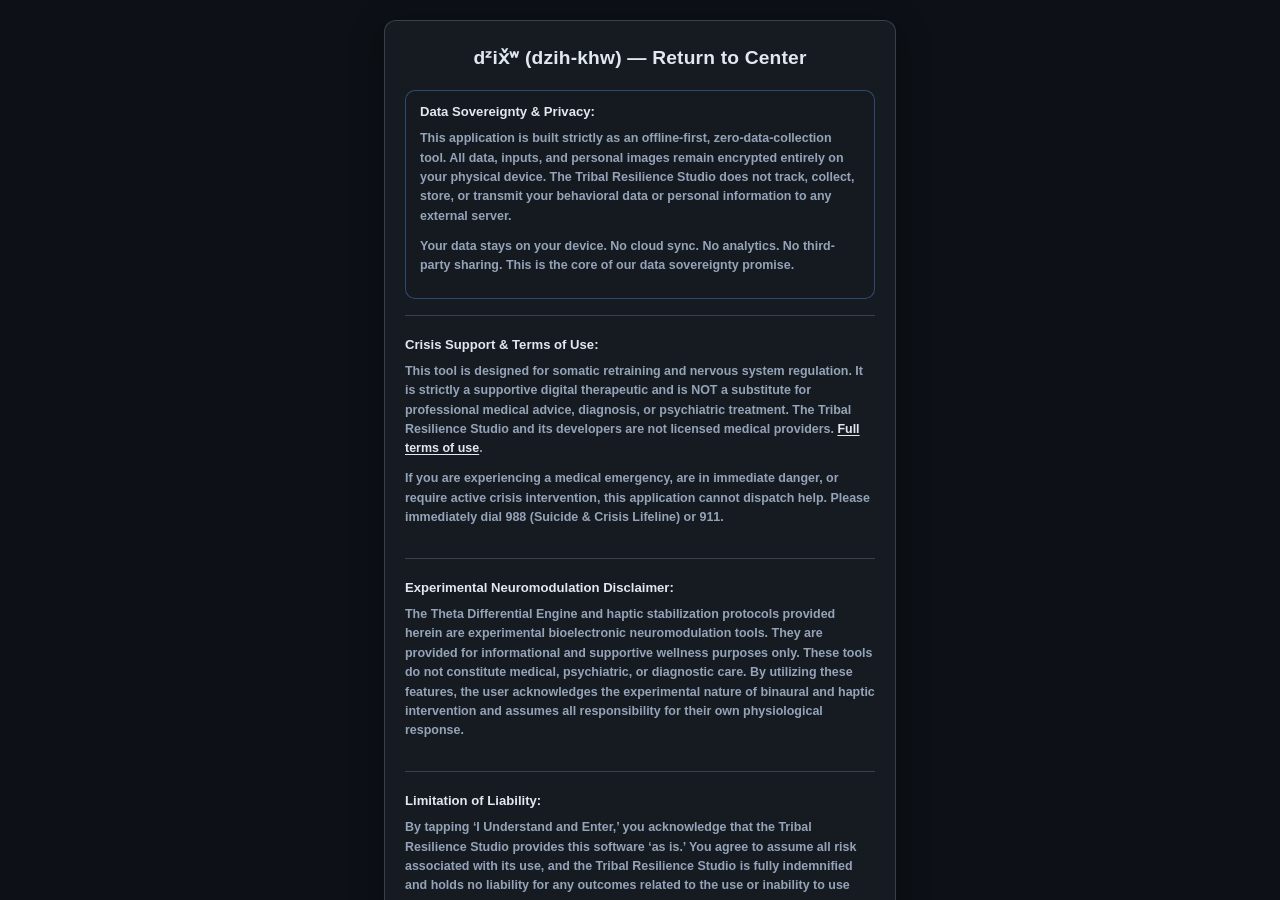
==== index.html @ 72ccd2a0 "UX: Add explicit, step-by-step onboarding instructions for all protocols including ABM target/avoid " ====
<!DOCTYPE html>
<html lang="en">
<head>
    <meta charset="UTF-8">
    <meta name="viewport" content="width=device-width, initial-scale=1.0, viewport-fit=cover">
    <title>dᶻix̌ʷ — Return to Center</title>
    <meta name="theme-color" content="#0D1117">
    <meta name="apple-mobile-web-app-title" content="dᶻix̌ʷ">
    <link rel="manifest" href="manifest.json">
    <link rel="icon" type="image/png" sizes="192x192" href="icon-192.png">
    <link rel="apple-touch-icon" href="icon-192.png">
    <link rel="stylesheet" href="style.css">
    <link rel="stylesheet" href="protocols/obd/obd.css">
    <link rel="stylesheet" href="protocols/cre/cre.css">
    <link rel="stylesheet" href="protocols/prcb/prcb.css">
</head>
<body>
    <div id="master-init-overlay" class="master-init-overlay onboarding-overlay" aria-hidden="false">
        <section class="master-init-card onboarding-card" role="dialog" aria-modal="true" aria-labelledby="onboarding-title">
            <header class="onboarding-header">
                <h1 id="onboarding-title" class="onboarding-title">dᶻix̌ʷ (dzih-khw) — Return to Center</h1>
            </header>

            <div class="onboarding-legal" id="onboarding-legal">
                <section class="onboarding-section onboarding-section--privacy" aria-labelledby="onboarding-privacy-heading">
                    <h2 id="onboarding-privacy-heading" class="onboarding-section-heading">Data Sovereignty &amp; Privacy:</h2>
                    <p class="onboarding-body onboarding-body--emphasis">This application is built strictly as an offline-first, zero-data-collection tool. All data, inputs, and personal images remain encrypted entirely on your physical device. The Tribal Resilience Studio does not track, collect, store, or transmit your behavioral data or personal information to any external server.</p>
                    <p class="onboarding-body">Your data stays on your device. No cloud sync. No analytics. No third-party sharing. This is the core of our data sovereignty promise.</p>
                </section>

                <hr class="onboarding-divider" aria-hidden="true">

                <section class="onboarding-section" aria-labelledby="onboarding-crisis-heading">
                    <h2 id="onboarding-crisis-heading" class="onboarding-section-heading">Crisis Support &amp; Terms of Use:</h2>
                    <p class="onboarding-body">This tool is designed for somatic retraining and nervous system regulation. It is strictly a supportive digital therapeutic and is NOT a substitute for professional medical advice, diagnosis, or psychiatric treatment. The Tribal Resilience Studio and its developers are not licensed medical providers. <a href="terms.html">Full terms of use</a>.</p>
                    <p class="onboarding-body onboarding-body--emphasis">If you are experiencing a medical emergency, are in immediate danger, or require active crisis intervention, this application cannot dispatch help. Please immediately dial 988 (Suicide &amp; Crisis Lifeline) or 911.</p>
                </section>

                <hr class="onboarding-divider" aria-hidden="true">

                <section class="onboarding-section" aria-labelledby="onboarding-neuromodulation-heading">
                    <h2 id="onboarding-neuromodulation-heading" class="onboarding-section-heading">Experimental Neuromodulation Disclaimer:</h2>
                    <p class="onboarding-body">The Theta Differential Engine and haptic stabilization protocols provided herein are experimental bioelectronic neuromodulation tools. They are provided for informational and supportive wellness purposes only. These tools do not constitute medical, psychiatric, or diagnostic care. By utilizing these features, the user acknowledges the experimental nature of binaural and haptic intervention and assumes all responsibility for their own physiological response.</p>
                </section>

                <hr class="onboarding-divider" aria-hidden="true">

                <section class="onboarding-section" aria-labelledby="onboarding-liability-heading">
                    <h2 id="onboarding-liability-heading" class="onboarding-section-heading">Limitation of Liability:</h2>
                    <p class="onboarding-body">By tapping &lsquo;I Understand and Enter,&rsquo; you acknowledge that the Tribal Resilience Studio provides this software &lsquo;as is.&rsquo; You agree to assume all risk associated with its use, and the Tribal Resilience Studio is fully indemnified and holds no liability for any outcomes related to the use or inability to use this software.</p>
                </section>
            </div>

            <div class="onboarding-audio-panel" id="onboarding-audio-panel">
                <label class="onboarding-toggle" for="onboarding-audio-toggle">
                    <input type="checkbox" id="onboarding-audio-toggle" class="onboarding-toggle-input" autocomplete="off">
                    <span class="onboarding-toggle-switch" aria-hidden="true"></span>
                    <span class="onboarding-toggle-label">Enable Global Acoustic Entrainment (🎧 Headphones Required)</span>
                </label>

                <label class="onboarding-frequency-label" for="onboarding-frequency-select">Frequency Profile</label>
                <select id="onboarding-frequency-select" class="onboarding-frequency-select" aria-describedby="onboarding-frequency-hint">
                    <option value="theta-6" selected>Theta Differential Engine (6Hz — Experimental Bioelectronic Neuromodulation Baseline)</option>
                    <option value="alpha-10">Alpha Entrainment (10Hz Baseline)</option>
                    <option value="none">Opt Out — No Binaural Frequency Layer</option>
                </select>
                <p id="onboarding-frequency-hint" class="onboarding-frequency-hint">Requires headphones for independent left/right channel delivery.</p>
            </div>

            <button type="button" class="master-init-btn onboarding-enter-btn" id="master-init-btn" aria-controls="dashboard">
                [ I Understand and Enter ]
            </button>
        </section>
    </div>

    <div id="dashboard" class="hidden" aria-hidden="true">
        <header class="app-brand">
            <img src="dzixw-logo.png" width="607" height="592" class="app-brand-logo" alt="dᶻix̌ʷ (dzih-khw)">
            <p id="studio-brand-header" class="app-studio-brand" aria-label="Developer attribution — Š̌aqʷ x̌ax̌aʔ Studio">Š̌aqʷ x̌ax̌aʔ Studio</p>
        </header>

        <section class="symptom-primary dzixw-triage-section" aria-labelledby="diag-hero">
            <h1 id="diag-hero" class="diagnostic-hero">Take a breath. Choose the path that fits this moment.</h1>
            <div class="symptom-grid symptom-grid--primary">
                <button id="protocol-cre">k̓ʷəč (kuh-wutch): RETRAIN THOUGHT / ATTENTIONAL FOCUS</button>
                <button id="protocol-obd">dᶻix̌ʷ (dzih-khw): RETRAIN RHYTHM / RETURN TO CENTER</button>
                <button id="protocol-mif">gʷədiʔ (gwuh-dee): RETRAIN SENSATION / PHYSICAL TOUCH GROUNDING</button>
                <button id="protocol-aed">ʔuʔəy̓ (oo-uh-ee): RETRAIN FOCUS / CLEAR CHAOTIC STIMULI</button>
                <button id="protocol-prcb">tix̌ix̌dubut (tee-khuh-khuh-doo-but): RETRAIN STABILITY / EMERGENCY OVERRIDE</button>
            </div>
        </section>
    </div>

    <div id="protocol-intro-overlay" class="protocol-intro-overlay hidden" aria-hidden="true">
        <div class="protocol-intro-card">
            <p id="protocol-intro-body" class="protocol-intro-body" role="status"></p>
            <p class="protocol-intro-foot">Engaging&hellip;</p>
        </div>
    </div>

    <div id="viewport" class="hidden" aria-hidden="true">
        <p id="inst" class="protocol-header" role="status"></p>
        <button type="button" class="exit-btn" onclick="exitProtocol()" title="Return to dashboard">EXIT</button>
        <button
            type="button"
            id="gameplay-theta-toggle"
            class="gameplay-theta-toggle hidden"
            aria-pressed="false"
            aria-hidden="true"
            aria-label="Theta waves off. Tap to turn on."
            title="Toggle theta differential engine"
        >
            <span class="gameplay-theta-toggle-prefix" aria-hidden="true">θ</span>
            <span class="gameplay-theta-toggle-label">Theta</span>
            <span class="gameplay-theta-toggle-state" aria-hidden="true">OFF</span>
        </button>
        <div id="protocol-stage"></div>
    </div>

    <footer id="emergency-bypass-footer" class="emergency-exit-bar emergency-exit-bar--global home-footer" aria-label="Crisis emergency resources — always available">
        <button type="button" class="emergency-exit-link" data-emergency-dial data-emergency-bypass>Emergency: dial 988 / 911</button>
    </footer>

    <div class="scanlines" aria-hidden="true"></div>

    <a href="https://healinghawk-legal.vercel.app/" class="legal-portal-link" target="_blank" rel="noopener noreferrer">Privacy &amp; Legal • š̌aqʷ x̌ax̌aʔ</a>

    <script src="app.js"></script>
    <script src="protocols/onboarding/protocol-onboarding.js"></script>
    <script src="protocols/obd/audio/obd-audio.js"></script>
    <script src="protocols/obd/script.js"></script>
    <script src="protocols/obd/obd.js"></script>
    <script src="protocols/cre/cre.js"></script>
    <script src="protocols/aed/script.js"></script>
    <script src="protocols/mif/script.js"></script>
    <script src="protocols/prcb/prcb.js"></script>
    <script>
      if ('serviceWorker' in navigator) {
        window.addEventListener('load', () => {
          navigator.serviceWorker.register('/sw.js');
        });
      }
    </script>
</body>
</html>
---- style.css ----
:root {
    /* Light mode — accessible clinical palette */
    --bg-page: #f8fafc;
    --bg-surface: #ffffff;
    --bg-subtle: #f1f5f9;
    --text-primary: #0f172a;
    --text-secondary: #475569;
    --text-muted: #64748b;
    --healing-blue: #2563eb;
    --healing-blue-bright: #3b82f6;
    --healing-blue-soft: rgba(37, 99, 235, 0.1);
    --healing-blue-ring: rgba(37, 99, 235, 0.35);
    --border-subtle: #e2e8f0;
    --border-strong: #cbd5e1;
    --shadow-sm: 0 1px 2px rgba(15, 23, 42, 0.06), 0 1px 3px rgba(15, 23, 42, 0.08);
    --shadow-md: 0 4px 14px rgba(15, 23, 42, 0.08);
    --shadow-tile: 0 1px 3px rgba(15, 23, 42, 0.07), 0 2px 8px rgba(15, 23, 42, 0.05);
    --overlay-scrim: rgba(248, 250, 252, 0.92);
    --neon-teal: #0d9488;
    --glow-white: #ffffff;
    --purpose-blue: var(--healing-blue);
    --warning-red: #dc2626;
    --alert: var(--warning-red);
    --emergency-footer-height: 80px;
    --emergency-footer-gap: 12px;
    --emergency-footer-reserve: calc(var(--emergency-footer-height) + var(--emergency-footer-gap));
    /* Legacy aliases */
    --bg-black: var(--bg-page);
    --teal: var(--neon-teal);
    --blue: var(--healing-blue);
    /* dᶻix̌ʷ (OBD) — clinical OKN background velocity clamps */
    --obd-gradient-cycle: 24s;
    --obd-ripple-cycle-primary: 24s;
    --obd-ripple-cycle-secondary: 24s;
    /* Low-stimulation dark onboarding / disclaimer palette */
    --onboarding-bg: #0d1117;
    --onboarding-bg-deep: #000000;
    --onboarding-surface: #161b22;
    --onboarding-text: #e2e8f0;
    --onboarding-text-muted: #94a3b8;
    --onboarding-border: rgba(148, 163, 184, 0.28);
    --onboarding-accent-border: rgba(96, 165, 250, 0.35);
}

html,
body {
    margin: 0;
    padding: 0;
    box-sizing: border-box;
    height: 100vh;
    height: 100dvh;
    overflow: hidden;
}

body {
    background-color: var(--bg-page);
    display: flex;
    justify-content: center;
    font-family: -apple-system, BlinkMacSystemFont, 'Segoe UI', sans-serif;
    color: var(--text-primary);
    overflow-x: hidden;
}

body:has(.onboarding-overlay),
body:has(.master-init-overlay) {
    background-color: var(--onboarding-bg);
    color: var(--onboarding-text);
}

body:has(#dashboard:not(.hidden)) {
    background-color: #0d1117;
    color: #e6edf3;
    height: 100vh;
    height: 100dvh;
    overflow: hidden;
}

/* Protocol viewport — true edge-to-edge black canvas shell */
html.protocol-viewport-active,
html.protocol-viewport-active body {
    background-color: #000000 !important;
    margin: 0;
    padding: 0;
    width: 100vw;
    height: 100vh;
    height: 100dvh;
    overflow: hidden;
}

#dashboard {
    display: flex;
    flex-direction: column;
    align-items: center;
    justify-content: center;
    gap: 0.75rem;
    padding: 12px 16px calc(var(--emergency-footer-reserve) + 0.5rem);
    width: 100%;
    height: 100vh;
    height: 100dvh;
    max-height: 100vh;
    max-height: 100dvh;
    overflow: hidden;
    background: #0d1117;
    color: #e6edf3;
    box-sizing: border-box;
}

.app-brand {
    width: 100%;
    max-width: 22rem;
    margin: 0 auto 0.5rem;
    display: flex;
    flex-direction: column;
    align-items: center;
    gap: 0.35rem;
    justify-content: center;
}

.app-brand-title {
    margin: 0;
    font-size: clamp(1.05rem, 4.2vw, 1.35rem);
    font-weight: 800;
    letter-spacing: 0.02em;
    text-indent: 0;
    text-transform: none;
    text-align: center;
    color: var(--text-primary);
    font-family: ui-monospace, SFMono-Regular, Menlo, Monaco, Consolas, monospace;
    line-height: 1.35;
}

.app-brand-logo {
    width: 100%;
    max-width: 150px;
    height: auto;
    display: block;
    object-fit: contain;
    user-select: none;
    pointer-events: none;
}

#dashboard .app-brand {
    display: flex;
    flex-direction: column;
    justify-content: center;
    align-items: center;
    width: 100%;
    max-width: none;
    margin: 0 auto;
    padding: 0;
    background: transparent !important;
    border: none;
    box-shadow: none;
    gap: 0.35rem;
    flex-shrink: 0;
}

#dashboard .app-brand-logo {
    display: block;
    margin: 0 auto;
    width: auto;
    max-width: 120px;
    height: auto;
    filter: invert(1);
    mix-blend-mode: screen;
    background: transparent;
}

.protocol-card {
    background: var(--bg-surface);
    border: 1.5px solid var(--border-strong);
    padding: 35px 20px;
    width: 85%;
    max-width: 400px;
    text-align: center;
    border-radius: 8px;
    cursor: pointer;
    color: var(--text-primary);
    box-shadow: var(--shadow-md);
    transition:
        border-color 0.15s ease,
        box-shadow 0.15s ease;
}

.protocol-card:hover {
    border-color: var(--healing-blue-bright);
    box-shadow:
        var(--shadow-md),
        0 0 0 1px var(--healing-blue-soft);
}

.protocol-card--warning {
    border-color: var(--border-strong);
    box-shadow: var(--shadow-md), inset 0 0 0 1px rgba(220, 38, 38, 0.08);
}

.protocol-warning-note {
    font-size: 0.58rem;
    line-height: 1.4;
    letter-spacing: 0.04em;
    color: var(--warning-red);
    margin: 14px 0 0;
    padding-top: 10px;
    border-top: 1px solid rgba(220, 38, 38, 0.2);
    text-transform: none;
}

.callsign {
    font-size: 2.8rem;
    font-weight: 900;
    letter-spacing: 8px;
    margin: 0;
    color: var(--text-primary);
    text-shadow: none;
}

.term {
    font-size: 0.6rem;
    letter-spacing: 3px;
    color: var(--text-muted);
    text-transform: uppercase;
    margin-bottom: 10px;
}

.purpose {
    color: var(--text-secondary);
    font-family: monospace;
    font-size: 0.7rem;
    margin-top: 15px;
    border-top: 1px solid var(--border-subtle);
    padding-top: 10px;
}

#viewport {
    position: fixed;
    top: 0;
    left: 0;
    width: 100vw;
    height: 100vh;
    height: 100dvh;
    min-height: 100vh;
    background: var(--bg-page);
    display: flex;
    flex-direction: column;
    justify-content: center;
    align-items: center;
    z-index: 1000;
    box-sizing: border-box;
    padding-top: env(safe-area-inset-top, 32px);
    padding-bottom: calc(env(safe-area-inset-bottom, 0px) + var(--emergency-footer-reserve));
}

#viewport:not(.hidden) {
    background-color: #000000 !important;
    margin: 0;
    padding: 0;
    width: 100vw;
    height: 100vh;
    height: 100dvh;
    overflow: hidden;
    justify-content: stretch;
    align-items: stretch;
}

.instruction-bar {
    position: fixed;
    top: calc(env(safe-area-inset-top, 32px) + 52px);
    left: max(16px, env(safe-area-inset-left, 0px));
    right: calc(max(20px, env(safe-area-inset-right, 0px)) + 5.75rem);
    margin: 0;
    color: var(--healing-blue);
    font-family: monospace;
    font-size: clamp(0.74rem, 2.8vw, 0.88rem);
    line-height: 1.35;
    letter-spacing: 1px;
    font-weight: 800;
    text-align: center;
    pointer-events: none;
    z-index: 12001;
}

#viewport:not(.hidden) .instruction-bar {
    position: absolute;
    top: 20px;
    left: max(16px, env(safe-area-inset-left, 0px));
    right: calc(max(20px, env(safe-area-inset-right, 0px)) + 5.75rem);
    z-index: 1000;
    background: transparent !important;
    color: rgba(255, 255, 255, 0.88);
}

/* Universal top-center protocol title — Lushootseed word + phonetic helper */
.protocol-header {
    position: fixed;
    top: calc(env(safe-area-inset-top, 32px) + 12px);
    left: max(16px, env(safe-area-inset-left, 0px));
    right: calc(max(20px, env(safe-area-inset-right, 0px)) + 5.75rem);
    margin: 0;
    padding: 0;
    font-family: -apple-system, BlinkMacSystemFont, 'Segoe UI', sans-serif;
    font-size: 1.1rem;
    font-weight: 500;
    line-height: 1.35;
    letter-spacing: 0.02em;
    text-align: center;
    color: #cbd5e1;
    pointer-events: none;
    z-index: 12001;
}

#viewport:not(.hidden) .protocol-header {
    position: absolute;
    top: calc(env(safe-area-inset-top, 0px) + 10px);
    left: max(16px, env(safe-area-inset-left, 0px));
    right: calc(max(20px, env(safe-area-inset-right, 0px)) + 5.75rem);
    z-index: 1000;
    background: transparent !important;
}

.exit-btn {
    position: fixed;
    top: calc(env(safe-area-inset-top, 32px) + 12px);
    right: max(12px, env(safe-area-inset-right, 12px));
    z-index: 12000;
    border: 1.5px solid var(--healing-blue);
    background: var(--bg-surface);
    color: var(--healing-blue);
    padding: 11px 14px;
    font-size: 0.58rem;
    font-weight: 800;
    letter-spacing: 0.2em;
    cursor: pointer;
    font-family: ui-monospace, SFMono-Regular, Menlo, Monaco, Consolas, monospace;
    box-shadow: var(--shadow-sm);
    border-radius: 4px;
}

#viewport:not(.hidden) .exit-btn {
    position: absolute;
    top: 20px;
    right: max(12px, env(safe-area-inset-right, 12px));
    z-index: 1000;
    background: transparent !important;
    border-color: rgba(255, 255, 255, 0.55);
    color: rgba(255, 255, 255, 0.92);
    box-shadow: none;
}

.exit-btn:hover {
    background: var(--healing-blue-soft);
    border-color: var(--healing-blue-bright);
    color: var(--healing-blue);
}

#viewport:not(.hidden) .exit-btn:hover {
    background: transparent !important;
    border-color: rgba(255, 255, 255, 0.85);
    color: #ffffff;
}

/* Mid-session theta wave toggle — fixed in gameplay viewport, low-impact sensory layout */
.gameplay-theta-toggle {
    position: absolute;
    top: calc(env(safe-area-inset-top, 0px) + 3.65rem);
    right: max(10px, env(safe-area-inset-right, 10px));
    z-index: 1001;
    display: inline-flex;
    align-items: center;
    gap: 0.35rem;
    margin: 0;
    padding: 0.42rem 0.55rem;
    min-height: 2rem;
    min-width: 2.75rem;
    border: 1px solid rgba(148, 163, 184, 0.28);
    border-radius: 999px;
    background: rgba(0, 0, 0, 0.28);
    color: rgba(148, 163, 184, 0.78);
    font-family: ui-monospace, SFMono-Regular, Menlo, Monaco, Consolas, monospace;
    font-size: 0.52rem;
    font-weight: 700;
    letter-spacing: 0.1em;
    text-transform: uppercase;
    line-height: 1;
    cursor: pointer;
    touch-action: manipulation;
    -webkit-tap-highlight-color: transparent;
    backdrop-filter: blur(4px);
    -webkit-backdrop-filter: blur(4px);
    opacity: 0.72;
    transition: opacity 0.15s ease, border-color 0.15s ease, color 0.15s ease, background 0.15s ease;
}

.gameplay-theta-toggle:hover,
.gameplay-theta-toggle:focus-visible {
    opacity: 1;
    border-color: rgba(148, 163, 184, 0.5);
    color: rgba(226, 232, 240, 0.95);
    background: rgba(0, 0, 0, 0.42);
    outline: none;
}

.gameplay-theta-toggle:focus-visible {
    box-shadow: 0 0 0 2px rgba(96, 165, 250, 0.45);
}

.gameplay-theta-toggle--on {
    border-color: rgba(45, 212, 191, 0.38);
    color: rgba(153, 246, 228, 0.88);
}

.gameplay-theta-toggle--on .gameplay-theta-toggle-prefix {
    color: rgba(45, 212, 191, 0.95);
}

.gameplay-theta-toggle-prefix {
    font-size: 0.72rem;
    font-weight: 800;
    line-height: 1;
    opacity: 0.9;
}

.gameplay-theta-toggle-label {
    display: none;
}

@media (min-width: 380px) {
    .gameplay-theta-toggle-label {
        display: inline;
    }
}

.gameplay-theta-toggle-state {
    font-weight: 800;
}

.hidden {
    display: none !important;
    pointer-events: none;
}

.master-init-overlay {
    position: relative;
    width: 100vw !important;
    max-width: 100vw !important;
    overflow-x: hidden !important;
    overflow-y: auto !important;
    z-index: 11000;
    display: flex;
    align-items: flex-start;
    justify-content: center;
    padding: 20px 16px calc(20px + env(safe-area-inset-bottom, 0px));
    background: var(--onboarding-bg);
    box-sizing: border-box;
    min-height: 100vh;
    min-height: 100dvh;
    max-height: 100vh;
    max-height: 100dvh;
    -webkit-overflow-scrolling: touch;
    touch-action: pan-y;
    overscroll-behavior-x: none;
}

.onboarding-overlay {
    width: 100vw !important;
    max-width: 100vw !important;
    overflow-x: hidden !important;
    overflow-y: auto !important;
    position: relative;
    background: var(--onboarding-bg);
    padding-bottom: calc(5.5rem + env(safe-area-inset-bottom, 0px));
    touch-action: pan-y;
    overscroll-behavior-x: none;
}

html:has(#master-init-overlay:not(.hidden)),
html:has(body > main.onboarding-overlay),
body:has(#master-init-overlay:not(.hidden)),
body:has(> main.onboarding-overlay) {
    width: 100vw !important;
    max-width: 100vw !important;
    overflow-x: hidden !important;
    position: relative;
}

.master-init-card {
    width: 100%;
    max-width: 32rem;
    padding: 1.5rem 1.25rem 1.35rem;
    border: 1px solid var(--onboarding-border);
    border-radius: 12px;
    background: var(--onboarding-surface);
    box-shadow: 0 8px 32px rgba(0, 0, 0, 0.45);
    display: flex;
    flex-direction: column;
    gap: 18px;
    box-sizing: border-box;
    margin: auto 0;
}

.onboarding-card {
    color: var(--onboarding-text);
}

.onboarding-header {
    margin: 0;
}

.onboarding-title {
    margin: 0;
    color: var(--onboarding-text);
    font-size: clamp(1rem, 4.2vw, 1.2rem);
    font-weight: 800;
    line-height: 1.4;
    text-align: center;
    letter-spacing: 0.01em;
}

.onboarding-legal {
    display: flex;
    flex-direction: column;
    gap: 0;
}

.onboarding-section {
    padding: 4px 0;
}

.onboarding-section--privacy {
    padding: 12px 14px;
    border: 1px solid var(--onboarding-accent-border);
    border-radius: 10px;
    background: rgba(22, 27, 34, 0.85);
}

.onboarding-section-heading {
    margin: 0 0 0.55rem;
    color: var(--onboarding-text);
    font-size: 0.82rem;
    font-weight: 800;
    line-height: 1.35;
}

.onboarding-body {
    margin: 0 0 0.65rem;
    color: var(--onboarding-text-muted);
    font-size: 0.78rem;
    font-weight: 600;
    line-height: 1.55;
}

.onboarding-body a {
    color: var(--onboarding-text);
    text-decoration: underline;
    text-underline-offset: 2px;
}

.onboarding-body--emphasis {
    font-weight: 800;
}

.onboarding-divider {
    margin: 1rem 0;
    border: 0;
    border-top: 1px solid var(--onboarding-border);
}

.onboarding-audio-panel {
    display: flex;
    flex-direction: column;
    gap: 10px;
    padding: 14px 14px 12px;
    border: 1px solid var(--onboarding-border);
    border-radius: 10px;
    background: rgba(22, 27, 34, 0.65);
}

.onboarding-toggle {
    display: flex;
    align-items: flex-start;
    gap: 12px;
    cursor: pointer;
    user-select: none;
}

.onboarding-toggle-input {
    position: absolute;
    opacity: 0;
    width: 1px;
    height: 1px;
    pointer-events: none;
}

.onboarding-toggle-switch {
    flex-shrink: 0;
    position: relative;
    width: 2.65rem;
    height: 1.45rem;
    margin-top: 0.1rem;
    border-radius: 999px;
    background: rgba(148, 163, 184, 0.35);
    transition: background 0.18s ease;
}

.onboarding-toggle-switch::after {
    content: '';
    position: absolute;
    top: 2px;
    left: 2px;
    width: 1.1rem;
    height: 1.1rem;
    border-radius: 50%;
    background: #e2e8f0;
    box-shadow: 0 1px 3px rgba(0, 0, 0, 0.35);
    transition: transform 0.18s ease;
}

.onboarding-toggle-input:checked + .onboarding-toggle-switch {
    background: rgba(96, 165, 250, 0.45);
}

.onboarding-toggle-input:checked + .onboarding-toggle-switch::after {
    transform: translateX(1.2rem);
}

.onboarding-toggle-input:focus-visible + .onboarding-toggle-switch {
    outline: 2px solid rgba(96, 165, 250, 0.55);
    outline-offset: 2px;
}

.onboarding-toggle-label {
    color: var(--onboarding-text);
    font-size: 0.8rem;
    font-weight: 800;
    line-height: 1.4;
}

.onboarding-frequency-label {
    margin: 2px 0 0;
    color: var(--onboarding-text-muted);
    font-size: 0.68rem;
    font-weight: 800;
    letter-spacing: 0.06em;
    text-transform: uppercase;
}

.onboarding-frequency-select {
    width: 100%;
    padding: 10px 12px;
    border: 1px solid var(--onboarding-border);
    border-radius: 8px;
    background: var(--onboarding-bg);
    color: var(--onboarding-text);
    font-size: 0.76rem;
    font-weight: 700;
    line-height: 1.35;
    font-family: inherit;
    cursor: pointer;
    box-sizing: border-box;
}

.onboarding-frequency-select:disabled {
    opacity: 0.45;
    cursor: not-allowed;
    border-color: var(--onboarding-border);
}

.onboarding-frequency-hint {
    margin: 0;
    color: var(--onboarding-text-muted);
    font-size: 0.68rem;
    line-height: 1.4;
}

.onboarding-enter-btn {
    margin-top: 2px;
}

a.onboarding-enter-btn,
button.onboarding-enter-btn {
    display: inline-block;
    width: 100%;
    box-sizing: border-box;
    text-align: center;
    text-decoration: none;
}

.master-init-kicker {
    margin: 0;
    color: var(--onboarding-text-muted);
    font-size: 0.58rem;
    font-weight: 800;
    letter-spacing: 0.24em;
    text-align: center;
    text-transform: uppercase;
    font-family: ui-monospace, SFMono-Regular, Menlo, Monaco, Consolas, monospace;
}

.headphone-required-notice {
    padding: 14px 15px;
    border: 1px solid var(--onboarding-border);
    border-radius: 10px;
    background: rgba(22, 27, 34, 0.65);
    color: var(--onboarding-text);
    box-shadow: none;
}

.headphone-required-title {
    margin: 0;
    color: var(--onboarding-text);
    font-size: clamp(0.82rem, 3.4vw, 0.96rem);
    font-weight: 900;
    line-height: 1.35;
    letter-spacing: 0.08em;
    text-align: center;
    text-transform: uppercase;
    font-family: ui-monospace, SFMono-Regular, Menlo, Monaco, Consolas, monospace;
}

.headphone-required-sub {
    margin: 8px 0 0;
    color: var(--onboarding-text-muted);
    font-size: 0.72rem;
    line-height: 1.45;
    text-align: center;
}

.master-init-btn {
    width: 100%;
    min-height: 3rem;
    padding: 13px 16px;
    border: 1px solid var(--onboarding-accent-border);
    border-radius: 8px;
    background: transparent;
    color: var(--onboarding-text);
    cursor: pointer;
    font-size: 0.68rem;
    font-weight: 800;
    letter-spacing: 0.14em;
    text-transform: uppercase;
    font-family: ui-monospace, SFMono-Regular, Menlo, Monaco, Consolas, monospace;
    box-shadow: none;
    touch-action: manipulation;
    -webkit-tap-highlight-color: transparent;
}

.master-init-btn:hover {
    border-color: rgba(148, 163, 184, 0.55);
    background: rgba(22, 27, 34, 0.85);
    color: var(--onboarding-text);
}

.master-init-btn:active {
    transform: scale(0.99);
}

.scanlines {
    position: fixed;
    top: 0;
    left: 0;
    width: 100%;
    height: 100%;
    background: linear-gradient(rgba(248, 250, 252, 0) 50%, rgba(15, 23, 42, 0.015) 50%);
    background-size: 100% 4px;
    pointer-events: none;
    z-index: 9999;
    opacity: 0.35;
}

.master-start-overlay {
    position: fixed;
    inset: 0;
    z-index: 13000;
    display: flex;
    align-items: center;
    justify-content: center;
    padding: 24px;
    background:
        radial-gradient(circle at top, rgba(37, 99, 235, 0.08), transparent 34rem),
        var(--bg-page);
    color: var(--text-primary);
    opacity: 1;
    pointer-events: all;
    transition:
        opacity 0.55s ease,
        visibility 0.55s ease;
}

.master-start-overlay--exiting {
    opacity: 0;
    visibility: hidden;
    pointer-events: none;
}

.master-start-card {
    width: min(100%, 28rem);
    padding: clamp(1.35rem, 5vw, 2rem);
    display: flex;
    flex-direction: column;
    align-items: center;
    gap: 1rem;
    border: 1px solid var(--border-subtle);
    border-radius: 16px;
    background: rgba(255, 255, 255, 0.92);
    box-shadow: var(--shadow-md);
    text-align: center;
}

.master-start-kicker {
    margin: 0;
    color: var(--healing-blue);
    font-family: ui-monospace, SFMono-Regular, Menlo, Monaco, Consolas, monospace;
    font-size: 0.6rem;
    font-weight: 800;
    letter-spacing: 0.24em;
    text-transform: uppercase;
}

.master-start-button {
    width: 100%;
    padding: 1rem 1.15rem;
    border: 1.5px solid var(--healing-blue);
    border-radius: 10px;
    background: var(--healing-blue);
    color: #ffffff;
    cursor: pointer;
    font-family: ui-monospace, SFMono-Regular, Menlo, Monaco, Consolas, monospace;
    font-size: clamp(0.72rem, 2.9vw, 0.94rem);
    font-weight: 900;
    letter-spacing: 0.08em;
    line-height: 1.35;
    box-shadow: 0 12px 28px rgba(37, 99, 235, 0.18);
    touch-action: manipulation;
    transition:
        background 0.15s ease,
        border-color 0.15s ease,
        transform 0.08s ease,
        box-shadow 0.15s ease;
}

.master-start-button:hover {
    background: var(--healing-blue-bright);
    border-color: var(--healing-blue-bright);
    box-shadow: 0 16px 34px rgba(37, 99, 235, 0.22);
}

.master-start-button:active {
    transform: scale(0.985);
}

.master-start-button:disabled {
    cursor: wait;
    opacity: 0.75;
}

.master-start-subtext {
    max-width: 22rem;
    margin: 0;
    color: var(--text-secondary);
    font-size: 0.86rem;
    line-height: 1.5;
}

#protocol-stage {
    flex: 1;
    align-self: stretch;
    width: 100%;
    min-height: 0;
    display: flex;
    justify-content: center;
    align-items: center;
    position: relative;
    box-sizing: border-box;
    padding-top: 4.75rem;
    padding-bottom: var(--emergency-footer-reserve);
}

#viewport:not(.hidden) #protocol-stage {
    background-color: #000000 !important;
    margin: 0;
    padding: 0;
    width: 100vw;
    height: 100vh;
    height: 100dvh;
    overflow: hidden;
    flex: 1 1 auto;
    align-self: stretch;
}

#viewport:not(.hidden) #protocol-stage canvas,
#viewport:not(.hidden) .obd-stage,
#viewport:not(.hidden) .obd-canvas,
#viewport:not(.hidden) .obd-bg-canvas,
#viewport:not(.hidden) .prcb-rivalry-canvas,
#viewport:not(.hidden) .cas-canvas,
#viewport:not(.hidden) .sam-canvas {
    background-color: transparent;
}

#viewport:not(.hidden) .prcb-root,
#viewport:not(.hidden) .kcb-root,
#viewport:not(.hidden) .cas-root,
#viewport:not(.hidden) .mif-root,
#viewport:not(.hidden) .aed-root,
#viewport:not(.hidden) .obd-root {
    position: absolute;
    inset: 0;
    width: 100%;
    height: 100%;
    margin: 0;
    padding: 0;
    overflow: hidden;
}

/* Pre-flight / standardized onboarding overlay — all primary protocols */
.protocol-preflight-overlay,
.protocol-onboarding-overlay {
    position: absolute;
    inset: 0;
    z-index: 40;
    display: flex;
    align-items: center;
    justify-content: center;
    padding: calc(env(safe-area-inset-top, 32px) + 3.5rem) 1.25rem calc(1.5rem + var(--emergency-footer-reserve));
    box-sizing: border-box;
    background: #000000;
    cursor: pointer;
    touch-action: manipulation;
    -webkit-tap-highlight-color: transparent;
}

.protocol-preflight-card,
.protocol-onboarding-card {
    width: 100%;
    max-width: 24rem;
    padding: 1.5rem 1.35rem 1.6rem;
    border: 1px solid rgba(255, 255, 255, 0.22);
    border-radius: 10px;
    background: #0a0c10;
    box-shadow: 0 12px 40px rgba(0, 0, 0, 0.65);
    text-align: left;
    cursor: pointer;
}

.protocol-preflight-title,
.protocol-onboarding-title {
    margin: 0 0 1.15rem;
    font-family: ui-monospace, SFMono-Regular, Menlo, Monaco, Consolas, monospace;
    font-size: clamp(1.05rem, 4.6vw, 1.22rem);
    font-weight: 800;
    letter-spacing: 0.1em;
    line-height: 1.35;
    text-transform: uppercase;
    color: #ffffff;
    text-align: center;
    text-shadow: 0 1px 0 rgba(0, 0, 0, 0.85);
}

.protocol-preflight-steps,
.protocol-onboarding-steps {
    margin: 0 0 1.1rem;
    padding-left: 1.15rem;
    display: flex;
    flex-direction: column;
    gap: 0.9rem;
    list-style: disc;
}

.protocol-preflight-steps li,
.protocol-onboarding-steps li,
.protocol-preflight-step {
    font-size: clamp(0.98rem, 4.2vw, 1.1rem);
    line-height: 1.5;
    font-weight: 600;
    color: #f8fafc;
}

.protocol-preflight-step-label {
    display: inline;
    font-weight: 800;
    letter-spacing: 0.06em;
    color: #ffffff;
}

.protocol-preflight-step-text {
    color: #f1f5f9;
    font-weight: 600;
}

.protocol-onboarding-note {
    margin: 0 0 1.25rem;
    font-size: clamp(0.82rem, 3.5vw, 0.92rem);
    line-height: 1.45;
    font-weight: 500;
    color: #cbd5e1;
    text-align: center;
}

.protocol-preflight-start,
.protocol-onboarding-start {
    display: block;
    width: 100%;
    padding: 1.1rem 1.25rem;
    font-family: ui-monospace, SFMono-Regular, Menlo, Monaco, Consolas, monospace;
    font-size: clamp(0.92rem, 4vw, 1.05rem);
    font-weight: 800;
    letter-spacing: 0.16em;
    text-transform: uppercase;
    color: #ffffff;
    background: #1e293b;
    border: 2px solid #ffffff;
    border-radius: 6px;
    cursor: pointer;
    touch-action: manipulation;
    -webkit-tap-highlight-color: transparent;
    box-shadow: 0 0 0 1px rgba(255, 255, 255, 0.12);
}

.protocol-preflight-start:hover,
.protocol-onboarding-start:hover,
.protocol-preflight-start:focus-visible,
.protocol-onboarding-start:focus-visible {
    background: #334155;
    border-color: #ffffff;
    outline: none;
}

.protocol-preflight-start:active,
.protocol-onboarding-start:active {
    transform: scale(0.98);
}

/* Home dashboard — high-readability crisis accessibility */
#dashboard .symptom-primary {
    width: 100%;
    max-width: 26rem;
    margin: 0 auto;
    padding: 0 8px;
    box-sizing: border-box;
    flex-shrink: 1;
    min-height: 0;
}

#dashboard .dzixw-triage-section {
    padding: 0.75rem 10px 0.5rem;
    border-radius: 12px;
    background: rgba(22, 27, 34, 0.92);
    border: 1.5px solid rgba(56, 139, 253, 0.45);
    box-shadow: 0 8px 24px rgba(0, 0, 0, 0.35);
}

#dashboard .diagnostic-hero {
    margin: 0 0 0.75rem;
    font-size: 1.15rem !important;
    font-weight: 700;
    line-height: 1.35;
    text-align: center;
    color: #f0f6fc;
}

#dashboard .symptom-grid {
    display: flex;
    flex-direction: column;
    gap: 0.65rem;
    margin: 0;
    padding: 0;
    list-style: none;
}

#dashboard .symptom-grid > button {
    width: 100%;
    box-sizing: border-box;
    font-size: 1.05rem !important;
    line-height: 1.35 !important;
    padding: 12px 16px !important;
    text-align: left;
    border: 2px solid rgba(56, 139, 253, 0.55);
    border-radius: 8px;
    background: rgba(13, 17, 23, 0.88);
    color: #e6edf3;
    font-weight: 700;
    cursor: pointer;
    font-family: inherit;
    touch-action: manipulation;
    -webkit-tap-highlight-color: transparent;
}

#dashboard .symptom-grid > button:hover,
#dashboard .symptom-grid > button:focus-visible {
    border-color: #58a6ff;
    background: rgba(56, 139, 253, 0.12);
    outline: none;
}

#dashboard .symptom-grid > button:active {
    transform: scale(0.985);
}

#dashboard #protocol-prcb {
    border-color: rgba(248, 113, 113, 0.55);
    background: rgba(69, 10, 10, 0.45);
    color: #fecaca;
}

#dashboard #protocol-prcb:hover,
#dashboard #protocol-prcb:focus-visible {
    border-color: #f87171;
    background: rgba(127, 29, 29, 0.55);
}

.app-studio-brand,
#studio-brand-header {
    letter-spacing: 0.04em;
}

#dashboard .app-studio-brand,
#dashboard #studio-brand-header {
    width: 100%;
    max-width: 26rem;
    margin: 0;
    padding: 0;
    font-size: clamp(1.15rem, 4.5vw, 1.45rem) !important;
    font-weight: 800;
    line-height: 1.3;
    text-align: center;
    color: #f0f6fc;
    font-family: -apple-system, BlinkMacSystemFont, 'Segoe UI', sans-serif;
    box-sizing: border-box;
}

.protocol-indicator {
    margin: 12px 0 0;
    padding-top: 10px;
    border-top: 1px dashed var(--border-subtle);
    font-size: 0.68rem;
    font-weight: 700;
    letter-spacing: 0.1em;
    text-transform: uppercase;
    color: var(--healing-blue);
    font-family: ui-monospace, SFMono-Regular, Menlo, Monaco, Consolas, monospace;
}

.protocol-best {
    margin: 6px 0 0;
    font-size: 0.6rem;
    line-height: 1.45;
    color: var(--text-secondary);
    font-family: ui-monospace, SFMono-Regular, Menlo, Monaco, Consolas, monospace;
    letter-spacing: 0.02em;
    text-transform: none;
}

.protocol-card--warning .protocol-best {
    color: var(--text-secondary);
}

.protocol-intro-overlay {
    position: fixed;
    inset: 0;
    z-index: 10050;
    display: flex;
    justify-content: center;
    align-items: center;
    padding: 24px;
    background: rgba(0, 0, 0, 0.92);
    pointer-events: all;
}

.protocol-intro-overlay.hidden {
    display: none !important;
}

.protocol-intro-card {
    max-width: 24rem;
    padding: 1.5rem 1.35rem;
    border: 1px solid rgba(148, 163, 184, 0.22);
    border-radius: 10px;
    background: #1a202c;
    box-shadow: 0 12px 40px rgba(0, 0, 0, 0.55);
}

.protocol-intro-body {
    margin: 0 0 1rem;
    font-size: clamp(0.88rem, 3vw, 1.05rem);
    line-height: 1.5;
    font-weight: 800;
    color: #e2e8f0;
    text-align: center;
    letter-spacing: 0.06em;
    text-transform: uppercase;
    font-family: ui-monospace, SFMono-Regular, Menlo, Monaco, Consolas, monospace;
}

.protocol-intro-foot {
    margin: 0;
    font-size: 0.58rem;
    letter-spacing: 0.22em;
    text-transform: uppercase;
    color: #94a3b8;
    text-align: center;
    font-family: monospace;
    font-weight: 600;
}


.protocol-pending-root {
    width: min(90vw, 28rem);
    padding: 1.5rem 1.25rem;
    border: 1px solid var(--onboarding-border);
    border-radius: 12px;
    background: var(--onboarding-surface);
    color: var(--onboarding-text);
    box-shadow: 0 8px 32px rgba(0, 0, 0, 0.45);
    text-align: center;
}

.protocol-pending-kicker {
    margin: 0 0 0.75rem;
    color: var(--healing-blue);
    font-family: ui-monospace, SFMono-Regular, Menlo, Monaco, Consolas, monospace;
    font-size: 0.7rem;
    font-weight: 900;
    letter-spacing: 0.24em;
    text-transform: uppercase;
}

.protocol-pending-line {
    margin: 0;
    color: var(--onboarding-text);
    font-size: 0.95rem;
    font-weight: 800;
    line-height: 1.45;
}

.protocol-pending-line span {
    color: var(--healing-blue);
    font-family: ui-monospace, SFMono-Regular, Menlo, Monaco, Consolas, monospace;
}

.protocol-pending-sub {
    margin: 0.75rem 0 1rem;
    color: var(--onboarding-text-muted);
    font-size: 0.78rem;
    line-height: 1.45;
}

.protocol-pending-done {
    border: 1px solid var(--onboarding-accent-border);
    border-radius: 8px;
    background: transparent;
    color: var(--onboarding-text);
    cursor: pointer;
    padding: 0.8rem 1rem;
    font-family: ui-monospace, SFMono-Regular, Menlo, Monaco, Consolas, monospace;
    font-size: 0.62rem;
    font-weight: 900;
    letter-spacing: 0.14em;
    text-transform: uppercase;
}

.protocol-pending-done:hover {
    border-color: rgba(148, 163, 184, 0.55);
    background: rgba(22, 27, 34, 0.85);
}

/* Emergency lifeline — muted protocol anchor (global across app + standalone protocol pages) */
.emergency-exit-bar,
.emergency-exit-bar--global,
.emergency-exit-bar--viewport,
#emergency-bypass-footer,
.aed-emergency-bar,
.mif-emergency-bar {
    position: fixed !important;
    bottom: 15px !important;
    left: 0;
    right: 0;
    width: 100% !important;
    z-index: 9999;
    max-width: none;
    margin: 0;
    padding: 0 16px calc(env(safe-area-inset-bottom, 0px));
    box-sizing: border-box;
    display: flex !important;
    justify-content: center;
    align-items: center;
    text-align: center;
    background: transparent !important;
    border: none !important;
    box-shadow: none !important;
    pointer-events: auto !important;
    visibility: visible !important;
    opacity: 1 !important;
}

.emergency-exit-link,
.aed-emergency-link,
.mif-emergency-link,
.emergency-exit-link[data-emergency-bypass] {
    width: 100%;
    max-width: 26rem;
    margin: 0 auto;
    padding: 0;
    border: none !important;
    border-radius: 0;
    background: transparent !important;
    box-shadow: none !important;
    color: #64748b !important;
    font-size: 0.85rem !important;
    font-weight: 500;
    letter-spacing: 0.05em;
    text-transform: uppercase;
    text-align: center;
    text-decoration: none;
    cursor: pointer;
    font-family: -apple-system, BlinkMacSystemFont, 'Segoe UI', sans-serif;
    touch-action: manipulation;
    -webkit-tap-highlight-color: transparent;
    pointer-events: auto !important;
}

.emergency-exit-link:hover,
.emergency-exit-link:focus-visible,
.aed-emergency-link:hover,
.aed-emergency-link:focus-visible,
.mif-emergency-link:hover,
.mif-emergency-link:focus-visible {
    background: transparent !important;
    border: none !important;
    box-shadow: none !important;
    color: #94a3b8 !important;
    outline: none;
}

.emergency-exit-link:focus-visible,
.aed-emergency-link:focus-visible,
.mif-emergency-link:focus-visible {
    outline: 1px dotted #94a3b8;
    outline-offset: 3px;
}

/* Dashboard home screen — slightly higher visibility without alert styling */
#emergency-bypass-footer.home-footer .emergency-exit-link {
    padding: 10px 14px;
    border: 1px solid rgba(48, 54, 61, 0.95) !important;
    border-radius: 6px;
    background: rgba(22, 27, 34, 0.92) !important;
    color: rgba(230, 237, 243, 0.72) !important;
    box-shadow: 0 4px 14px rgba(0, 0, 0, 0.35);
    text-decoration: none;
}

#emergency-bypass-footer.home-footer .emergency-exit-link:hover,
#emergency-bypass-footer.home-footer .emergency-exit-link:focus-visible {
    background: rgba(33, 38, 45, 0.95) !important;
    border-color: rgba(56, 139, 253, 0.55) !important;
    color: #f0f6fc !important;
    box-shadow: 0 4px 14px rgba(0, 0, 0, 0.35);
}

body:has(#dashboard:not(.hidden)) .scanlines {
    background: linear-gradient(rgba(13, 17, 23, 0) 50%, rgba(255, 255, 255, 0.02) 50%);
    opacity: 0.22;
}

.legal-portal-link {
    position: fixed;
    bottom: 12px;
    right: 16px;
    z-index: 9999;
    font-size: 9px;
    letter-spacing: 0.15em;
    text-transform: uppercase;
    font-weight: 700;
    color: #57534e;
    text-decoration: none;
    font-family: sans-serif;
    transition: color 0.2s ease;
    pointer-events: auto;
}

.legal-portal-link:hover,
.legal-portal-link:focus-visible {
    color: #d97706;
}
---- protocols/obd/obd.css ----
/* dᶻix̌ʷ — EMDR infinity loop + canvas water field + grounding pad */

.obd-root {
    position: absolute;
    inset: 0;
    width: 100%;
    height: 100%;
    min-height: 100%;
    align-self: stretch;
    display: flex;
    flex-direction: column;
    box-sizing: border-box;
    margin: 0;
    padding: 0;
    background: #000000;
    color: rgba(255, 255, 255, 0.92);
    overflow: hidden;
}

.obd-instruct {
    position: absolute;
    top: calc(env(safe-area-inset-top, 0px) + 2.75rem);
    left: 0;
    right: 0;
    z-index: 5;
    flex-shrink: 0;
    margin: 0;
    padding: 0 1.1rem;
    font-size: clamp(0.58rem, 2.2vw, 0.68rem);
    line-height: 1.5;
    text-align: center;
    color: rgba(148, 163, 184, 0.72);
    font-weight: 600;
    letter-spacing: 0.04em;
    border: none;
    background: transparent !important;
    pointer-events: none;
}

.obd-stage {
    position: absolute;
    inset: 0;
    width: 100%;
    height: 100%;
    display: flex;
    align-items: stretch;
    justify-content: stretch;
    min-height: 0;
    overflow: hidden;
    background: #000000;
}

.obd-bg-canvas {
    position: absolute;
    inset: 0;
    z-index: 0;
    display: block;
    width: 100%;
    height: 100%;
    margin: 0;
    padding: 0;
    touch-action: none;
    pointer-events: none;
}

.obd-canvas {
    position: absolute;
    inset: 0;
    z-index: 2;
    display: block;
    width: 100%;
    height: 100%;
    margin: 0;
    padding: 0;
    touch-action: none;
    background: transparent;
}

.obd-paused-banner {
    position: absolute;
    left: 50%;
    top: 50%;
    transform: translate(-50%, -50%);
    z-index: 3;
    margin: 0;
    padding: 0.5rem 0.85rem;
    font-family: ui-monospace, SFMono-Regular, Menlo, Monaco, Consolas, monospace;
    font-size: 0.62rem;
    letter-spacing: 0.12em;
    text-transform: uppercase;
    color: rgba(254, 202, 202, 0.95);
    border: 1px solid rgba(248, 113, 113, 0.45);
    border-radius: 6px;
    background: rgba(0, 0, 0, 0.55);
    box-shadow: none;
    pointer-events: none;
    opacity: 0;
    transition: opacity 0.2s ease;
}

.obd-paused-banner--visible {
    opacity: 1;
}

.obd-pad-wrap {
    position: absolute;
    left: 0;
    right: 0;
    bottom: calc(var(--emergency-footer-reserve, 92px) + 0.35rem);
    z-index: 5;
    flex-shrink: 0;
    padding: 0 1rem;
    display: flex;
    justify-content: center;
    perspective: 420px;
    background: transparent !important;
    border: none;
}

.obd-ground-pad {
    width: min(92vw, 320px);
    min-height: 4.25rem;
    padding: 1rem 1.1rem;
    border: 1.5px solid rgba(255, 255, 255, 0.35);
    border-radius: 8px;
    background: rgba(0, 0, 0, 0.45);
    color: rgba(255, 255, 255, 0.92);
    font-family: ui-monospace, SFMono-Regular, Menlo, Monaco, Consolas, monospace;
    font-size: clamp(0.58rem, 2.6vw, 0.68rem);
    font-weight: 700;
    letter-spacing: 0.14em;
    line-height: 1.4;
    text-transform: uppercase;
    text-align: center;
    cursor: pointer;
    touch-action: none;
    user-select: none;
    -webkit-user-select: none;
    -webkit-tap-highlight-color: transparent;
    transform: rotateX(14deg);
    transform-style: preserve-3d;
    box-shadow: 0 8px 24px rgba(0, 0, 0, 0.35);
    transition: border-color 0.15s ease, box-shadow 0.15s ease, transform 0.15s ease;
}

.obd-ground-pad--active {
    border-color: rgba(110, 231, 213, 0.85);
    box-shadow: 0 8px 24px rgba(0, 0, 0, 0.35), 0 0 0 2px rgba(45, 212, 191, 0.25);
    transform: rotateX(8deg) scale(0.99);
    color: #99f6e4;
}

@media (prefers-reduced-motion: reduce) {
    .obd-paused-banner {
        transition: none;
    }
}
---- protocols/cre/cre.css ----
/* CRE — Cognitive Re-Coder: falling thought intercept */

.cre-root {
    width: 100%;
    height: 100%;
    min-height: 100%;
    align-self: stretch;
    display: flex;
    flex-direction: column;
    box-sizing: border-box;
    padding: 0;
    background: #000000;
    color: rgba(255, 255, 255, 0.92);
    position: relative;
    overflow: hidden;
}

.cre-root input,
.cre-root select,
.cre-root textarea {
    color: #0f172a;
    font-weight: 600;
}

.cre-root--preflight,
.cre-root--complete {
    align-items: center;
    justify-content: center;
    padding: 1.25rem;
    text-align: center;
}

.cre-root--preflight {
    align-items: stretch;
    justify-content: stretch;
    padding: 0;
}

.cre-stability-wrap,
.stability-bar-container {
    position: absolute;
    top: calc(env(safe-area-inset-top, 32px) + 12px);
    left: max(12px, env(safe-area-inset-left, 0px));
    right: calc(max(12px, env(safe-area-inset-right, 0px)) + 5.5rem);
    z-index: 1001;
    flex-shrink: 0;
    display: flex;
    align-items: center;
    gap: 0.65rem;
    padding-top: 24px;
    padding-left: 0;
    padding-right: 0;
    padding-bottom: 0;
    border: none;
    background: transparent !important;
    box-shadow: none;
}

#viewport.protocol-has-stability-bar .protocol-header {
    top: calc(env(safe-area-inset-top, 32px) + 72px);
}

.cre-stability-label {
    font-family: ui-monospace, SFMono-Regular, Menlo, Monaco, Consolas, monospace;
    font-size: clamp(0.68rem, 3.2vw, 0.78rem);
    letter-spacing: 0.12em;
    text-transform: uppercase;
    color: rgba(255, 255, 255, 0.88);
    white-space: nowrap;
    font-weight: 800;
}

.cre-stability-track {
    flex: 1;
    height: 6px;
    border-radius: 3px;
    background: rgba(255, 71, 87, 0.15);
    overflow: hidden;
}

.cre-stability-fill {
    height: 100%;
    width: 100%;
    border-radius: 3px;
    background: linear-gradient(90deg, var(--healing-blue, #2563eb), var(--healing-blue-bright, #3b82f6));
    transition: width 0.35s ease, background 0.35s ease;
}

.cre-stability-fill--low {
    background: linear-gradient(90deg, #ff6b6b, #ff4757);
}

.cre-stability-pct {
    font-family: ui-monospace, SFMono-Regular, Menlo, Monaco, Consolas, monospace;
    font-size: clamp(0.72rem, 3.4vw, 0.85rem);
    letter-spacing: 0.06em;
    color: rgba(255, 255, 255, 0.88);
    min-width: 2.75rem;
    text-align: right;
    font-weight: 800;
}

.cre-field {
    flex: 1;
    position: relative;
    overflow: hidden;
    touch-action: manipulation;
}

.cre-floor {
    position: absolute;
    left: 0;
    right: 0;
    bottom: 0;
    height: 4px;
    background: linear-gradient(90deg, transparent, rgba(255, 71, 87, 0.45), transparent);
    pointer-events: none;
    z-index: 2;
}

.cre-thought {
    position: absolute;
    left: 50%;
    transform: translateX(-50%);
    max-width: calc(100% - 2rem);
    width: max-content;
    min-width: 12rem;
    padding: 0.75rem 1rem;
    border: 1.5px solid rgba(255, 71, 87, 0.45);
    border-radius: 6px;
    background: #fff1f2;
    box-shadow: 0 4px 20px rgba(255, 71, 87, 0.12);
    cursor: pointer;
    touch-action: manipulation;
    -webkit-tap-highlight-color: transparent;
    z-index: 3;
    transition: border-color 0.15s ease, box-shadow 0.15s ease;
}

.cre-thought:active {
    transform: translateX(-50%) scale(0.98);
}

.cre-thought--frozen {
    border-color: rgba(112, 161, 255, 0.65);
    background: #eff6ff;
    box-shadow: 0 0 24px rgba(112, 161, 255, 0.25);
    cursor: default;
    z-index: 5;
}

.cre-thought-text {
    margin: 0;
    font-size: clamp(0.95rem, 4.2vw, 1.08rem);
    line-height: 1.45;
    font-weight: 700;
    color: #0f172a;
    text-align: center;
}

.cre-thought--frozen .cre-thought-text {
    color: #0f172a;
}

.cre-thought--vaporize {
    animation: cre-vaporize 0.45s ease-out forwards;
    pointer-events: none;
}

@keyframes cre-vaporize {
    0% {
        opacity: 1;
        transform: translateX(-50%) scale(1);
        filter: blur(0);
    }
    40% {
        opacity: 0.85;
        transform: translateX(-50%) scale(1.06);
        filter: blur(0);
        border-color: rgba(0, 210, 211, 0.9);
        box-shadow: 0 0 32px rgba(0, 210, 211, 0.55);
    }
    100% {
        opacity: 0;
        transform: translateX(-50%) scale(0.4) translateY(-24px);
        filter: blur(8px);
    }
}

.cre-thought--miss {
    animation: cre-miss 0.35s ease-out forwards;
}

@keyframes cre-miss {
    to {
        opacity: 0;
        transform: translateX(-50%) translateY(8px);
    }
}

.cre-choice-backdrop {
    position: absolute;
    inset: 0;
    background: rgba(2, 4, 8, 0.72);
    z-index: 8;
    display: flex;
    align-items: flex-end;
    justify-content: center;
    padding: 1rem 1rem calc(1.5rem + var(--emergency-footer-reserve, 92px));
    box-sizing: border-box;
}

.cre-choice-backdrop.hidden {
    display: none !important;
}

.cre-choice-panel {
    width: 100%;
    max-width: 22rem;
    padding: 1rem;
    border: 1.5px solid rgba(112, 161, 255, 0.45);
    border-radius: 8px;
    background: var(--bg-surface, #ffffff);
    box-shadow: var(--shadow-md);
}

.cre-choice-prompt {
    margin: 0 0 0.75rem;
    font-family: ui-monospace, SFMono-Regular, Menlo, Monaco, Consolas, monospace;
    font-size: clamp(0.72rem, 3.4vw, 0.82rem);
    letter-spacing: 0.1em;
    text-transform: uppercase;
    color: #0f172a;
    text-align: center;
    font-weight: 900;
}

.cre-choice-threat {
    margin: 0 0 1rem;
    font-size: clamp(0.95rem, 4.2vw, 1.08rem);
    line-height: 1.45;
    color: #0f172a;
    text-align: center;
    font-weight: 700;
}

.cre-choice-list {
    display: flex;
    flex-direction: column;
    gap: 0.5rem;
    margin: 0;
    padding: 0;
    list-style: none;
}

.cre-choice-btn {
    width: 100%;
    padding: 0.85rem 1rem;
    text-align: left;
    font-size: clamp(0.95rem, 4.2vw, 1.08rem);
    line-height: 1.45;
    color: #0f172a;
    background: var(--bg-surface, #ffffff);
    border: 1.5px solid var(--border-subtle, #e2e8f0);
    border-radius: 6px;
    cursor: pointer;
    touch-action: manipulation;
    -webkit-tap-highlight-color: transparent;
    font-weight: 700;
    transition: border-color 0.12s ease, background 0.12s ease;
}

.cre-choice-btn:hover {
    border-color: var(--healing-blue, #2563eb);
    background: var(--healing-blue-soft, rgba(37, 99, 235, 0.1));
}

.cre-choice-btn:active {
    transform: scale(0.99);
}

.cre-choice-btn--wrong {
    animation: cre-choice-shake 0.4s ease;
    border-color: rgba(255, 71, 87, 0.7);
}

@keyframes cre-choice-shake {
    0%,
    100% {
        transform: translateX(0);
    }
    25% {
        transform: translateX(-6px);
    }
    75% {
        transform: translateX(6px);
    }
}

.cre-complete-line {
    margin: 0 0 1rem;
    font-size: clamp(1rem, 4.2vw, 1.12rem);
    line-height: 1.55;
    font-weight: 700;
    color: #0f172a;
    max-width: 20rem;
}

.cre-complete-meta {
    margin: 0 0 1.5rem;
    font-family: ui-monospace, SFMono-Regular, Menlo, Monaco, Consolas, monospace;
    font-size: clamp(0.82rem, 3.6vw, 0.95rem);
    letter-spacing: 0.06em;
    color: #0f172a;
    font-weight: 700;
}

.cre-complete-line--lose {
    color: #991b1b;
}

.cre-start-btn,
.cre-done-btn {
    cursor: pointer;
    min-height: 3.25rem;
    padding: 14px 20px;
    font-size: clamp(0.82rem, 3.4vw, 0.96rem);
    font-weight: 900;
    letter-spacing: 0.18em;
    text-transform: uppercase;
    font-family: ui-monospace, SFMono-Regular, Menlo, Monaco, Consolas, monospace;
    color: #ffffff;
    background: var(--healing-blue, #2563eb);
    border: 1px solid var(--healing-blue, #2563eb);
    border-radius: 4px;
    box-shadow: 0 0 18px rgba(0, 210, 211, 0.25);
    touch-action: manipulation;
    -webkit-tap-highlight-color: transparent;
}

.cre-start-btn {
    width: 100%;
}

.cre-start-btn:hover,
.cre-done-btn:hover {
    border-color: var(--healing-blue-bright, #3b82f6);
    background: var(--healing-blue-bright, #3b82f6);
}

.cre-stability-wrap--shake {
    animation: cre-bar-shake 0.4s ease;
}

@keyframes cre-bar-shake {
    0%,
    100% {
        transform: translateX(0);
    }
    20% {
        transform: translateX(-4px);
    }
    40% {
        transform: translateX(4px);
    }
    60% {
        transform: translateX(-3px);
    }
    80% {
        transform: translateX(3px);
    }
}
---- protocols/prcb/prcb.css ----
/* PRCB — Perceptual Rivalry Circuit Breaker */

.prcb-root--onboarding {
    position: absolute;
    inset: 0;
    width: 100%;
    height: 100%;
    min-height: 100%;
    display: flex;
    align-items: stretch;
    justify-content: stretch;
    margin: 0;
    padding: 0;
    background: #000000;
    overflow: hidden;
}

.prcb-warning-screen {
    position: absolute;
    inset: 0;
    width: 100%;
    height: 100%;
    min-height: 100%;
    display: flex;
    align-items: center;
    justify-content: center;
    padding: clamp(1rem, 4vw, 2rem);
    padding-bottom: calc(clamp(1rem, 4vw, 2rem) + var(--emergency-footer-reserve, 92px));
    box-sizing: border-box;
    background: #0d1117;
    z-index: 2;
    overflow: auto;
}

.prcb-warning-panel {
    width: min(100%, 32rem);
    max-width: 100%;
    padding: clamp(1.5rem, 4vw, 2.25rem);
    border: 1px solid rgba(148, 163, 184, 0.28);
    border-radius: 10px;
    background: #161b22;
    box-shadow: 0 8px 32px rgba(0, 0, 0, 0.45);
}

.prcb-warning-kicker {
    margin: 0 0 0.35rem;
    font-size: 0.65rem;
    letter-spacing: 0.2em;
    text-transform: uppercase;
    color: #94a3b8;
}

.prcb-warning-title {
    margin: 0 0 1rem;
    font-size: clamp(1.35rem, 3.5vw, 1.75rem);
    font-weight: 800;
    letter-spacing: 0.06em;
    color: #e2e8f0;
}

.prcb-warning-text {
    margin: 0 0 1rem;
    font-size: clamp(0.9rem, 2.2vw, 1.05rem);
    line-height: 1.55;
    color: #94a3b8;
}

.prcb-warning-text:last-of-type {
    margin-bottom: 1.5rem;
}

.prcb-warning-actions {
    display: flex;
    flex-wrap: wrap;
    gap: 0.75rem;
    justify-content: flex-end;
}

.prcb-warn-btn {
    padding: 0.65rem 1.15rem;
    font-size: 0.8rem;
    letter-spacing: 0.06em;
    border-radius: 6px;
    cursor: pointer;
    border: 1px solid rgba(148, 163, 184, 0.35);
    background: transparent;
    color: #94a3b8;
}

.prcb-warn-btn-cancel {
    border-color: rgba(148, 163, 184, 0.28);
    color: #94a3b8;
}

.prcb-warn-btn-ok {
    border-color: rgba(96, 165, 250, 0.35);
    background: transparent;
    color: #e2e8f0;
    font-weight: 700;
}

.prcb-root {
    position: absolute;
    inset: 0;
    width: 100%;
    height: 100%;
    box-sizing: border-box;
    padding: 0;
    overflow: hidden;
    background: #000;
}

.prcb-rivalry-canvas {
    position: absolute;
    inset: 0;
    width: 100%;
    height: 100%;
    display: block;
}

.prcb-charge-ui {
    position: absolute;
    left: 50%;
    bottom: calc(clamp(1.25rem, 6vh, 2.5rem) + var(--emergency-footer-reserve, 92px));
    transform: translateX(-50%);
    width: min(88vw, 22rem);
    padding: 1rem 1.1rem;
    border-radius: 10px;
    background: rgba(15, 23, 42, 0.82);
    border: 1px solid rgba(248, 113, 113, 0.35);
    z-index: 3;
    box-sizing: border-box;
}

.prcb-charge-ui.hidden {
    display: none !important;
}

.prcb-circuit-head {
    display: flex;
    justify-content: space-between;
    align-items: baseline;
    margin-bottom: 0.55rem;
}

.prcb-circuit-label {
    font-size: 0.58rem;
    letter-spacing: 0.18em;
    text-transform: uppercase;
    color: rgba(248, 113, 113, 0.85);
    font-family: ui-monospace, SFMono-Regular, Menlo, Monaco, Consolas, monospace;
}

.prcb-circuit-pct {
    font-size: 0.72rem;
    font-weight: 800;
    color: #fecaca;
    font-family: ui-monospace, SFMono-Regular, Menlo, Monaco, Consolas, monospace;
}

.prcb-progress-track {
    height: 8px;
    border-radius: 999px;
    background: rgba(255, 255, 255, 0.12);
    overflow: hidden;
}

.prcb-progress-fill {
    height: 100%;
    width: 0%;
    border-radius: inherit;
    background: linear-gradient(90deg, #dc2626, #f87171);
    transition: width 0.05s linear;
}

.prcb-charge-hint {
    margin: 0.65rem 0 0;
    font-size: 0.62rem;
    letter-spacing: 0.1em;
    text-transform: uppercase;
    text-align: center;
    color: rgba(226, 232, 240, 0.75);
    font-family: ui-monospace, SFMono-Regular, Menlo, Monaco, Consolas, monospace;
}

.prcb-hud {
    position: absolute;
    top: calc(env(safe-area-inset-top, 32px) + 5.5rem);
    left: 50%;
    transform: translateX(-50%);
    z-index: 3;
    pointer-events: none;
}

.prcb-status {
    margin: 0;
    font-size: clamp(0.85rem, 3.2vw, 1.05rem);
    font-weight: 900;
    letter-spacing: 0.22em;
    text-transform: uppercase;
    color: #fecaca;
    text-align: center;
    font-family: ui-monospace, SFMono-Regular, Menlo, Monaco, Consolas, monospace;
    text-shadow: 0 0 24px rgba(220, 38, 38, 0.45);
}

.prcb-total-reset {
    position: absolute;
    inset: 0;
    background: #ffffff;
    z-index: 4;
}

.prcb-total-reset.hidden {
    display: none !important;
}
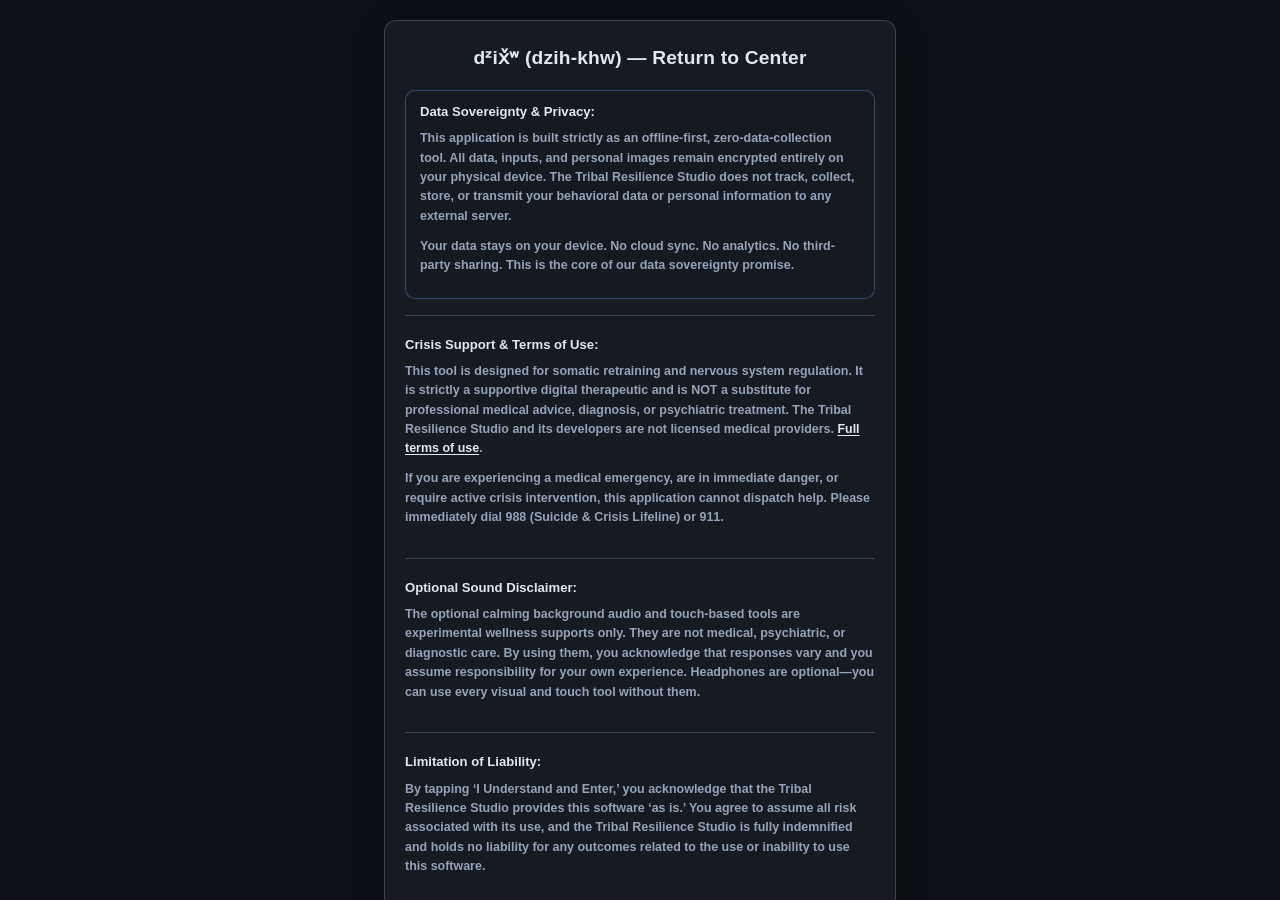
==== commit 3bdb3be6: "UX: Translate complex technical jargon to plain-language, outcome-based choices and make headphones " ====
--- a/index.html
+++ b/index.html
@@ -39,8 +39,8 @@
                 <hr class="onboarding-divider" aria-hidden="true">
 
                 <section class="onboarding-section" aria-labelledby="onboarding-neuromodulation-heading">
-                    <h2 id="onboarding-neuromodulation-heading" class="onboarding-section-heading">Experimental Neuromodulation Disclaimer:</h2>
-                    <p class="onboarding-body">The Theta Differential Engine and haptic stabilization protocols provided herein are experimental bioelectronic neuromodulation tools. They are provided for informational and supportive wellness purposes only. These tools do not constitute medical, psychiatric, or diagnostic care. By utilizing these features, the user acknowledges the experimental nature of binaural and haptic intervention and assumes all responsibility for their own physiological response.</p>
+                    <h2 id="onboarding-neuromodulation-heading" class="onboarding-section-heading">Optional Sound Disclaimer:</h2>
+                    <p class="onboarding-body">The optional calming background audio and touch-based tools are experimental wellness supports only. They are not medical, psychiatric, or diagnostic care. By using them, you acknowledge that responses vary and you assume responsibility for your own experience. Headphones are optional—you can use every visual and touch tool without them.</p>
                 </section>
 
                 <hr class="onboarding-divider" aria-hidden="true">
@@ -55,16 +55,16 @@
                 <label class="onboarding-toggle" for="onboarding-audio-toggle">
                     <input type="checkbox" id="onboarding-audio-toggle" class="onboarding-toggle-input" autocomplete="off">
                     <span class="onboarding-toggle-switch" aria-hidden="true"></span>
-                    <span class="onboarding-toggle-label">Enable Global Acoustic Entrainment (🎧 Headphones Required)</span>
+                    <span class="onboarding-toggle-label">Play calming background audio (Headphones recommended for best results)</span>
                 </label>
 
-                <label class="onboarding-frequency-label" for="onboarding-frequency-select">Frequency Profile</label>
+                <label class="onboarding-frequency-label" for="onboarding-frequency-select">Sound choice</label>
                 <select id="onboarding-frequency-select" class="onboarding-frequency-select" aria-describedby="onboarding-frequency-hint">
-                    <option value="theta-6" selected>Theta Differential Engine (6Hz — Experimental Bioelectronic Neuromodulation Baseline)</option>
-                    <option value="alpha-10">Alpha Entrainment (10Hz Baseline)</option>
-                    <option value="none">Opt Out — No Binaural Frequency Layer</option>
+                    <option value="theta-6" selected>Gentle relaxation sound</option>
+                    <option value="alpha-10">Steady calm sound</option>
+                    <option value="none">No background sound</option>
                 </select>
-                <p id="onboarding-frequency-hint" class="onboarding-frequency-hint">Requires headphones for independent left/right channel delivery.</p>
+                <p id="onboarding-frequency-hint" class="onboarding-frequency-hint">Headphones are optional. You can enter and use all visual and touch tools without them.</p>
             </div>
 
             <button type="button" class="master-init-btn onboarding-enter-btn" id="master-init-btn" aria-controls="dashboard">
@@ -82,11 +82,11 @@
         <section class="symptom-primary dzixw-triage-section" aria-labelledby="diag-hero">
             <h1 id="diag-hero" class="diagnostic-hero">Take a breath. Choose the path that fits this moment.</h1>
             <div class="symptom-grid symptom-grid--primary">
-                <button id="protocol-cre">k̓ʷəč (kuh-wutch): RETRAIN THOUGHT / ATTENTIONAL FOCUS</button>
-                <button id="protocol-obd">dᶻix̌ʷ (dzih-khw): RETRAIN RHYTHM / RETURN TO CENTER</button>
-                <button id="protocol-mif">gʷədiʔ (gwuh-dee): RETRAIN SENSATION / PHYSICAL TOUCH GROUNDING</button>
-                <button id="protocol-aed">ʔuʔəy̓ (oo-uh-ee): RETRAIN FOCUS / CLEAR CHAOTIC STIMULI</button>
-                <button id="protocol-prcb">tix̌ix̌dubut (tee-khuh-khuh-doo-but): RETRAIN STABILITY / EMERGENCY OVERRIDE</button>
+                <button id="protocol-cre">k̓ʷəč (kuh-wutch) — Quiet my racing thoughts</button>
+                <button id="protocol-obd">dᶻix̌ʷ (dzih-khw) — Unstuck my mind through rhythm</button>
+                <button id="protocol-mif">gʷədiʔ (gwuh-dee) — Ground myself through touch</button>
+                <button id="protocol-aed">ʔuʔəy̓ (oo-uh-ee) — Filter out sensory noise</button>
+                <button id="protocol-prcb">tix̌ix̌dubut (tee-khuh-khuh-doo-but) — Emergency reset</button>
             </div>
         </section>
     </div>
@@ -107,11 +107,11 @@
             class="gameplay-theta-toggle hidden"
             aria-pressed="false"
             aria-hidden="true"
-            aria-label="Theta waves off. Tap to turn on."
-            title="Toggle theta differential engine"
+            aria-label="Calming audio off. Tap to turn on. Headphones optional."
+            title="Toggle calming background audio (headphones optional)"
         >
-            <span class="gameplay-theta-toggle-prefix" aria-hidden="true">θ</span>
-            <span class="gameplay-theta-toggle-label">Theta</span>
+            <span class="gameplay-theta-toggle-prefix" aria-hidden="true">♪</span>
+            <span class="gameplay-theta-toggle-label">Audio</span>
             <span class="gameplay-theta-toggle-state" aria-hidden="true">OFF</span>
         </button>
         <div id="protocol-stage"></div>
--- a/style.css
+++ b/style.css
@@ -298,7 +298,7 @@
     margin: 0;
     padding: 0;
     font-family: -apple-system, BlinkMacSystemFont, 'Segoe UI', sans-serif;
-    font-size: 1.1rem;
+    font-size: clamp(0.92rem, 2.6vw, 1.1rem);
     font-weight: 500;
     line-height: 1.35;
     letter-spacing: 0.02em;
@@ -306,6 +306,7 @@
     color: #cbd5e1;
     pointer-events: none;
     z-index: 12001;
+    overflow-wrap: anywhere;
 }
 
 #viewport:not(.hidden) .protocol-header {
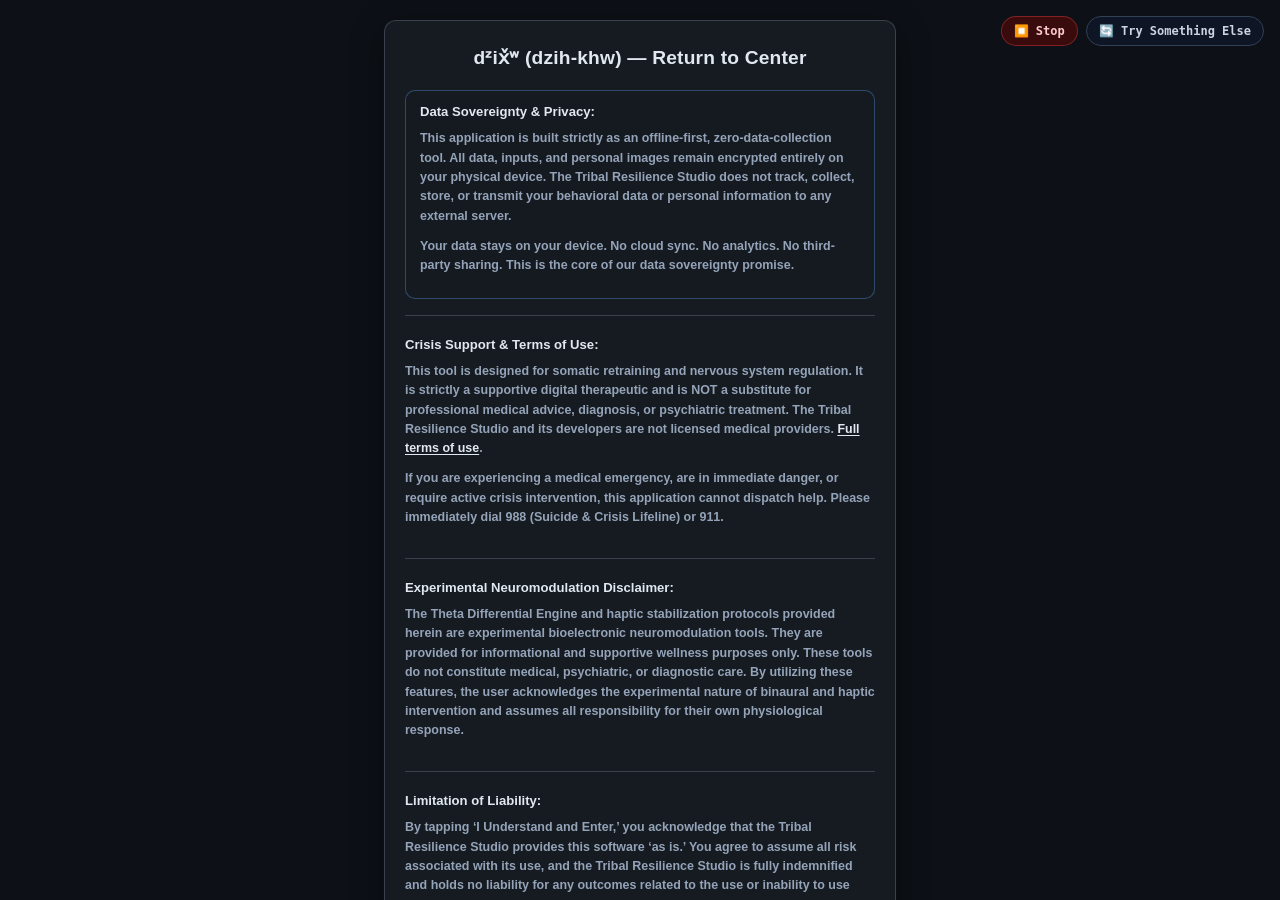
==== commit 28b372ac: "Add universal top-right Stop & Switch safety control bar Persistent emergency overlay kills speech/a" ====
--- a/index.html
+++ b/index.html
@@ -39,8 +39,8 @@
                 <hr class="onboarding-divider" aria-hidden="true">
 
                 <section class="onboarding-section" aria-labelledby="onboarding-neuromodulation-heading">
-                    <h2 id="onboarding-neuromodulation-heading" class="onboarding-section-heading">Optional Sound Disclaimer:</h2>
-                    <p class="onboarding-body">The optional calming background audio and touch-based tools are experimental wellness supports only. They are not medical, psychiatric, or diagnostic care. By using them, you acknowledge that responses vary and you assume responsibility for your own experience. Headphones are optional—you can use every visual and touch tool without them.</p>
+                    <h2 id="onboarding-neuromodulation-heading" class="onboarding-section-heading">Experimental Neuromodulation Disclaimer:</h2>
+                    <p class="onboarding-body">The Theta Differential Engine and haptic stabilization protocols provided herein are experimental bioelectronic neuromodulation tools. They are provided for informational and supportive wellness purposes only. These tools do not constitute medical, psychiatric, or diagnostic care. By utilizing these features, the user acknowledges the experimental nature of binaural and haptic intervention and assumes all responsibility for their own physiological response.</p>
                 </section>
 
                 <hr class="onboarding-divider" aria-hidden="true">
@@ -55,16 +55,16 @@
                 <label class="onboarding-toggle" for="onboarding-audio-toggle">
                     <input type="checkbox" id="onboarding-audio-toggle" class="onboarding-toggle-input" autocomplete="off">
                     <span class="onboarding-toggle-switch" aria-hidden="true"></span>
-                    <span class="onboarding-toggle-label">Play calming background audio (Headphones recommended for best results)</span>
+                    <span class="onboarding-toggle-label">Enable Global Acoustic Entrainment (🎧 Headphones Required)</span>
                 </label>
 
-                <label class="onboarding-frequency-label" for="onboarding-frequency-select">Sound choice</label>
+                <label class="onboarding-frequency-label" for="onboarding-frequency-select">Frequency Profile</label>
                 <select id="onboarding-frequency-select" class="onboarding-frequency-select" aria-describedby="onboarding-frequency-hint">
-                    <option value="theta-6" selected>Gentle relaxation sound</option>
-                    <option value="alpha-10">Steady calm sound</option>
-                    <option value="none">No background sound</option>
+                    <option value="theta-6" selected>Theta Differential Engine (6Hz — Experimental Bioelectronic Neuromodulation Baseline)</option>
+                    <option value="alpha-10">Alpha Entrainment (10Hz Baseline)</option>
+                    <option value="none">Opt Out — No Binaural Frequency Layer</option>
                 </select>
-                <p id="onboarding-frequency-hint" class="onboarding-frequency-hint">Headphones are optional. You can enter and use all visual and touch tools without them.</p>
+                <p id="onboarding-frequency-hint" class="onboarding-frequency-hint">Requires headphones for independent left/right channel delivery.</p>
             </div>
 
             <button type="button" class="master-init-btn onboarding-enter-btn" id="master-init-btn" aria-controls="dashboard">
@@ -82,11 +82,11 @@
         <section class="symptom-primary dzixw-triage-section" aria-labelledby="diag-hero">
             <h1 id="diag-hero" class="diagnostic-hero">Take a breath. Choose the path that fits this moment.</h1>
             <div class="symptom-grid symptom-grid--primary">
-                <button id="protocol-cre">k̓ʷəč (kuh-wutch) — Quiet my racing thoughts</button>
-                <button id="protocol-obd">dᶻix̌ʷ (dzih-khw) — Unstuck my mind through rhythm</button>
-                <button id="protocol-mif">gʷədiʔ (gwuh-dee) — Ground myself through touch</button>
-                <button id="protocol-aed">ʔuʔəy̓ (oo-uh-ee) — Filter out sensory noise</button>
-                <button id="protocol-prcb">tix̌ix̌dubut (tee-khuh-khuh-doo-but) — Emergency reset</button>
+                <button id="protocol-cre">k̓ʷəč (kuh-wutch): RETRAIN THOUGHT / ATTENTIONAL FOCUS</button>
+                <button id="protocol-obd">dᶻix̌ʷ (dzih-khw): RETRAIN RHYTHM / RETURN TO CENTER</button>
+                <button id="protocol-mif">gʷədiʔ (gwuh-dee): RETRAIN SENSATION / PHYSICAL TOUCH GROUNDING</button>
+                <button id="protocol-aed">ʔuʔəy̓ (oo-uh-ee): RETRAIN FOCUS / CLEAR CHAOTIC STIMULI</button>
+                <button id="protocol-prcb">tix̌ix̌dubut (tee-khuh-khuh-doo-but): RETRAIN STABILITY / EMERGENCY OVERRIDE</button>
             </div>
         </section>
     </div>
@@ -107,11 +107,11 @@
             class="gameplay-theta-toggle hidden"
             aria-pressed="false"
             aria-hidden="true"
-            aria-label="Calming audio off. Tap to turn on. Headphones optional."
-            title="Toggle calming background audio (headphones optional)"
+            aria-label="Theta waves off. Tap to turn on."
+            title="Toggle theta differential engine"
         >
-            <span class="gameplay-theta-toggle-prefix" aria-hidden="true">♪</span>
-            <span class="gameplay-theta-toggle-label">Audio</span>
+            <span class="gameplay-theta-toggle-prefix" aria-hidden="true">θ</span>
+            <span class="gameplay-theta-toggle-label">Theta</span>
             <span class="gameplay-theta-toggle-state" aria-hidden="true">OFF</span>
         </button>
         <div id="protocol-stage"></div>
@@ -125,6 +125,22 @@
 
     <a href="https://healinghawk-legal.vercel.app/" class="legal-portal-link" target="_blank" rel="noopener noreferrer">Privacy &amp; Legal • š̌aqʷ x̌ax̌aʔ</a>
 
+    <nav id="universal-safety-control" class="fixed top-4 right-4 z-50 flex items-center gap-2" aria-label="Emergency stop and tool switch">
+        <button
+            type="button"
+            id="universal-safety-stop"
+            class="bg-red-950/80 hover:bg-red-900 border border-red-500/40 text-red-200 text-xs font-bold px-3 py-1.5 rounded-full backdrop-blur-md transition-all"
+            aria-label="Stop all media and return home"
+        >⏹️ Stop</button>
+        <button
+            type="button"
+            id="universal-safety-switch"
+            class="bg-slate-900/80 hover:bg-slate-800 border border-slate-700 text-slate-300 text-xs font-semibold px-3 py-1.5 rounded-full backdrop-blur-md transition-all"
+            aria-label="Try a different tool"
+        >🔄 Try Something Else</button>
+    </nav>
+
+    <script src="safety-control.js"></script>
     <script src="app.js"></script>
     <script src="protocols/onboarding/protocol-onboarding.js"></script>
     <script src="protocols/obd/audio/obd-audio.js"></script>
--- a/style.css
+++ b/style.css
@@ -298,7 +298,7 @@
     margin: 0;
     padding: 0;
     font-family: -apple-system, BlinkMacSystemFont, 'Segoe UI', sans-serif;
-    font-size: clamp(0.92rem, 2.6vw, 1.1rem);
+    font-size: 1.1rem;
     font-weight: 500;
     line-height: 1.35;
     letter-spacing: 0.02em;
@@ -306,7 +306,6 @@
     color: #cbd5e1;
     pointer-events: none;
     z-index: 12001;
-    overflow-wrap: anywhere;
 }
 
 #viewport:not(.hidden) .protocol-header {
@@ -1383,3 +1382,156 @@
     color: #d97706;
 }
 
+/* —— Universal top-right Stop & Switch safety bar (Tailwind-equivalent utilities) —— */
+.fixed {
+    position: fixed;
+}
+
+.top-4 {
+    top: 1rem;
+}
+
+.right-4 {
+    right: 1rem;
+}
+
+.z-50 {
+    z-index: 50;
+}
+
+.flex {
+    display: flex;
+}
+
+.items-center {
+    align-items: center;
+}
+
+.gap-2 {
+    gap: 0.5rem;
+}
+
+.text-xs {
+    font-size: 0.75rem;
+    line-height: 1rem;
+}
+
+.font-bold {
+    font-weight: 700;
+}
+
+.font-semibold {
+    font-weight: 600;
+}
+
+.px-3 {
+    padding-left: 0.75rem;
+    padding-right: 0.75rem;
+}
+
+.py-1\.5 {
+    padding-top: 0.375rem;
+    padding-bottom: 0.375rem;
+}
+
+.rounded-full {
+    border-radius: 9999px;
+}
+
+.backdrop-blur-md {
+    -webkit-backdrop-filter: blur(12px);
+    backdrop-filter: blur(12px);
+}
+
+.transition-all {
+    transition-property: all;
+    transition-timing-function: cubic-bezier(0.4, 0, 0.2, 1);
+    transition-duration: 150ms;
+}
+
+.border {
+    border-width: 1px;
+    border-style: solid;
+}
+
+.bg-red-950\/80 {
+    background-color: rgba(69, 10, 10, 0.8);
+}
+
+.hover\:bg-red-900:hover,
+.hover\:bg-red-900:focus-visible {
+    background-color: rgb(127, 29, 29);
+}
+
+.border-red-500\/40 {
+    border-color: rgba(239, 68, 68, 0.4);
+}
+
+.text-red-200 {
+    color: rgb(254, 202, 202);
+}
+
+.bg-slate-900\/80 {
+    background-color: rgba(15, 23, 42, 0.8);
+}
+
+.hover\:bg-slate-800:hover,
+.hover\:bg-slate-800:focus-visible {
+    background-color: rgb(30, 41, 59);
+}
+
+.border-slate-700 {
+    border-color: rgb(51, 65, 85);
+}
+
+.text-slate-300 {
+    color: rgb(203, 213, 225);
+}
+
+#universal-safety-control {
+    position: fixed;
+    top: max(1rem, env(safe-area-inset-top, 0px));
+    right: max(1rem, env(safe-area-inset-right, 0px));
+    z-index: 14000;
+    display: flex;
+    align-items: center;
+    gap: 0.5rem;
+    pointer-events: auto;
+}
+
+#universal-safety-control button {
+    cursor: pointer;
+    font-family: ui-monospace, SFMono-Regular, Menlo, Monaco, Consolas, monospace;
+    white-space: nowrap;
+    touch-action: manipulation;
+    -webkit-tap-highlight-color: transparent;
+}
+
+#universal-safety-control button:focus-visible {
+    outline: 2px solid rgba(248, 250, 252, 0.55);
+    outline-offset: 2px;
+}
+
+/* Keep in-app EXIT clear of the persistent studio safety bar */
+body:has(#universal-safety-control) .exit-btn {
+    top: calc(env(safe-area-inset-top, 32px) + 3.5rem);
+}
+
+body:has(#universal-safety-control) #viewport:not(.hidden) .exit-btn,
+body:has(#universal-safety-control) .aed-exit,
+body:has(#universal-safety-control) .mif-exit {
+    top: 3.5rem;
+}
+
+@media (max-width: 420px) {
+    #universal-safety-control {
+        gap: 0.35rem;
+    }
+
+    #universal-safety-control button {
+        padding-left: 0.55rem;
+        padding-right: 0.55rem;
+        font-size: 0.68rem;
+    }
+}
+
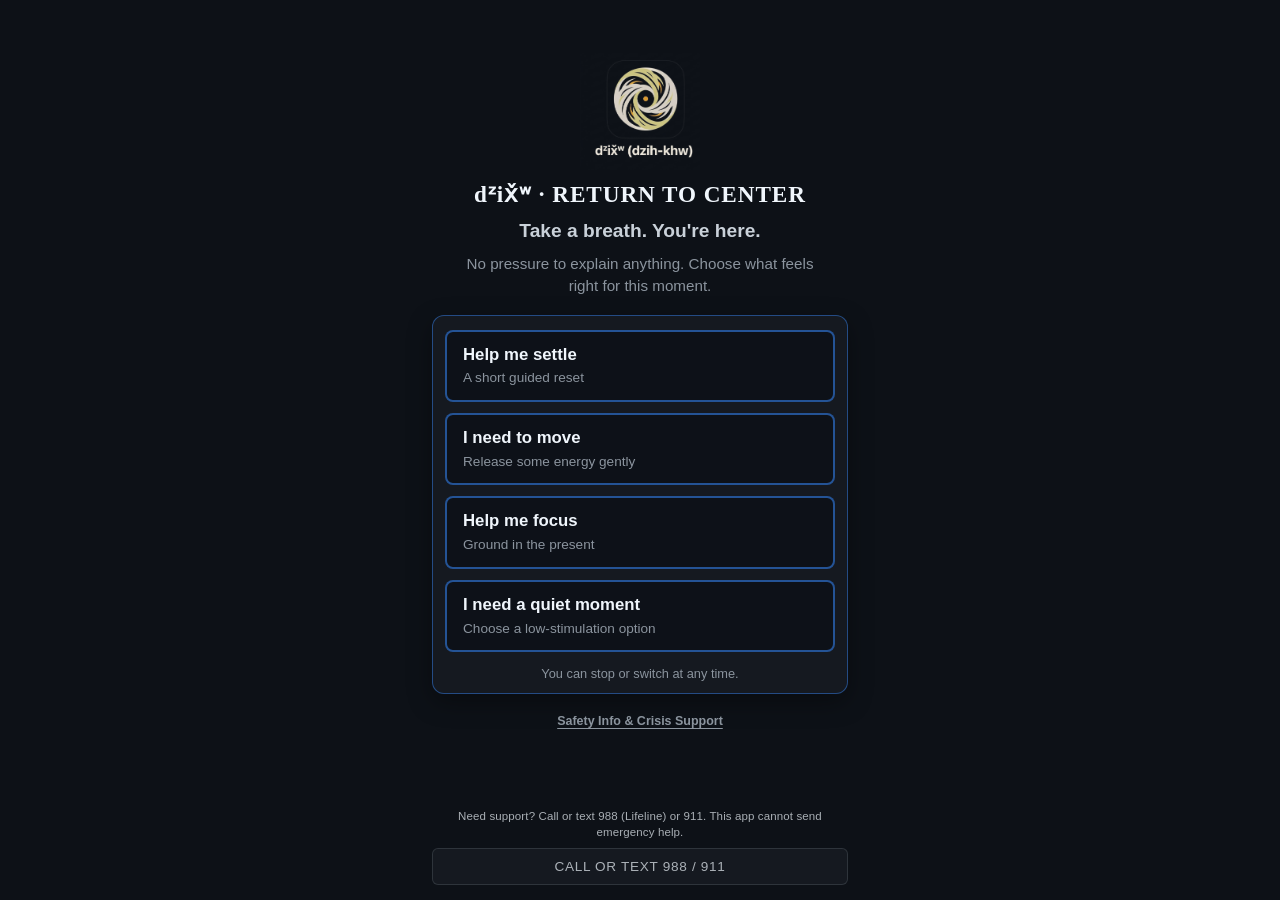
==== commit a284c065: "Refactor: Implement trauma-informed youth entrance, plain language choices, and voluntary exercise m" ====
--- a/index.html
+++ b/index.html
@@ -15,132 +15,87 @@
     <link rel="stylesheet" href="protocols/prcb/prcb.css">
 </head>
 <body>
-    <div id="master-init-overlay" class="master-init-overlay onboarding-overlay" aria-hidden="false">
-        <section class="master-init-card onboarding-card" role="dialog" aria-modal="true" aria-labelledby="onboarding-title">
-            <header class="onboarding-header">
-                <h1 id="onboarding-title" class="onboarding-title">dᶻix̌ʷ (dzih-khw) — Return to Center</h1>
-            </header>
-
-            <div class="onboarding-legal" id="onboarding-legal">
-                <section class="onboarding-section onboarding-section--privacy" aria-labelledby="onboarding-privacy-heading">
-                    <h2 id="onboarding-privacy-heading" class="onboarding-section-heading">Data Sovereignty &amp; Privacy:</h2>
-                    <p class="onboarding-body onboarding-body--emphasis">This application is built strictly as an offline-first, zero-data-collection tool. All data, inputs, and personal images remain encrypted entirely on your physical device. The Tribal Resilience Studio does not track, collect, store, or transmit your behavioral data or personal information to any external server.</p>
-                    <p class="onboarding-body">Your data stays on your device. No cloud sync. No analytics. No third-party sharing. This is the core of our data sovereignty promise.</p>
-                </section>
-
-                <hr class="onboarding-divider" aria-hidden="true">
-
-                <section class="onboarding-section" aria-labelledby="onboarding-crisis-heading">
-                    <h2 id="onboarding-crisis-heading" class="onboarding-section-heading">Crisis Support &amp; Terms of Use:</h2>
-                    <p class="onboarding-body">This tool is designed for somatic retraining and nervous system regulation. It is strictly a supportive digital therapeutic and is NOT a substitute for professional medical advice, diagnosis, or psychiatric treatment. The Tribal Resilience Studio and its developers are not licensed medical providers. <a href="terms.html">Full terms of use</a>.</p>
-                    <p class="onboarding-body onboarding-body--emphasis">If you are experiencing a medical emergency, are in immediate danger, or require active crisis intervention, this application cannot dispatch help. Please immediately dial 988 (Suicide &amp; Crisis Lifeline) or 911.</p>
-                </section>
-
-                <hr class="onboarding-divider" aria-hidden="true">
-
-                <section class="onboarding-section" aria-labelledby="onboarding-neuromodulation-heading">
-                    <h2 id="onboarding-neuromodulation-heading" class="onboarding-section-heading">Experimental Neuromodulation Disclaimer:</h2>
-                    <p class="onboarding-body">The Theta Differential Engine and haptic stabilization protocols provided herein are experimental bioelectronic neuromodulation tools. They are provided for informational and supportive wellness purposes only. These tools do not constitute medical, psychiatric, or diagnostic care. By utilizing these features, the user acknowledges the experimental nature of binaural and haptic intervention and assumes all responsibility for their own physiological response.</p>
-                </section>
-
-                <hr class="onboarding-divider" aria-hidden="true">
-
-                <section class="onboarding-section" aria-labelledby="onboarding-liability-heading">
-                    <h2 id="onboarding-liability-heading" class="onboarding-section-heading">Limitation of Liability:</h2>
-                    <p class="onboarding-body">By tapping &lsquo;I Understand and Enter,&rsquo; you acknowledge that the Tribal Resilience Studio provides this software &lsquo;as is.&rsquo; You agree to assume all risk associated with its use, and the Tribal Resilience Studio is fully indemnified and holds no liability for any outcomes related to the use or inability to use this software.</p>
-                </section>
-            </div>
-
-            <div class="onboarding-audio-panel" id="onboarding-audio-panel">
-                <label class="onboarding-toggle" for="onboarding-audio-toggle">
-                    <input type="checkbox" id="onboarding-audio-toggle" class="onboarding-toggle-input" autocomplete="off">
-                    <span class="onboarding-toggle-switch" aria-hidden="true"></span>
-                    <span class="onboarding-toggle-label">Enable Global Acoustic Entrainment (🎧 Headphones Required)</span>
-                </label>
-
-                <label class="onboarding-frequency-label" for="onboarding-frequency-select">Frequency Profile</label>
-                <select id="onboarding-frequency-select" class="onboarding-frequency-select" aria-describedby="onboarding-frequency-hint">
-                    <option value="theta-6" selected>Theta Differential Engine (6Hz — Experimental Bioelectronic Neuromodulation Baseline)</option>
-                    <option value="alpha-10">Alpha Entrainment (10Hz Baseline)</option>
-                    <option value="none">Opt Out — No Binaural Frequency Layer</option>
-                </select>
-                <p id="onboarding-frequency-hint" class="onboarding-frequency-hint">Requires headphones for independent left/right channel delivery.</p>
-            </div>
-
-            <button type="button" class="master-init-btn onboarding-enter-btn" id="master-init-btn" aria-controls="dashboard">
-                [ I Understand and Enter ]
-            </button>
-        </section>
-    </div>
-
-    <div id="dashboard" class="hidden" aria-hidden="true">
-        <header class="app-brand">
-            <img src="dzixw-logo.png" width="607" height="592" class="app-brand-logo" alt="dᶻix̌ʷ (dzih-khw)">
-            <p id="studio-brand-header" class="app-studio-brand" aria-label="Developer attribution — Š̌aqʷ x̌ax̌aʔ Studio">Š̌aqʷ x̌ax̌aʔ Studio</p>
+    <div id="dashboard" aria-hidden="false">
+        <header class="app-brand youth-home-brand">
+            <img src="dzixw-logo.png" width="607" height="592" class="app-brand-logo" alt="">
+            <h1 class="youth-home-title">dᶻix̌ʷ · RETURN TO CENTER</h1>
+            <p class="youth-home-subheader">Take a breath. You're here.</p>
+            <p class="youth-home-helper">No pressure to explain anything. Choose what feels right for this moment.</p>
         </header>
 
-        <section class="symptom-primary dzixw-triage-section" aria-labelledby="diag-hero">
-            <h1 id="diag-hero" class="diagnostic-hero">Take a breath. Choose the path that fits this moment.</h1>
-            <div class="symptom-grid symptom-grid--primary">
-                <button id="protocol-cre">k̓ʷəč (kuh-wutch): RETRAIN THOUGHT / ATTENTIONAL FOCUS</button>
-                <button id="protocol-obd">dᶻix̌ʷ (dzih-khw): RETRAIN RHYTHM / RETURN TO CENTER</button>
-                <button id="protocol-mif">gʷədiʔ (gwuh-dee): RETRAIN SENSATION / PHYSICAL TOUCH GROUNDING</button>
-                <button id="protocol-aed">ʔuʔəy̓ (oo-uh-ee): RETRAIN FOCUS / CLEAR CHAOTIC STIMULI</button>
-                <button id="protocol-prcb">tix̌ix̌dubut (tee-khuh-khuh-doo-but): RETRAIN STABILITY / EMERGENCY OVERRIDE</button>
+        <section class="symptom-primary dzixw-triage-section youth-choice-section" aria-labelledby="diag-hero">
+            <h2 id="diag-hero" class="visually-hidden">Choose a short practice</h2>
+            <div class="symptom-grid symptom-grid--primary youth-choice-grid">
+                <button type="button" id="protocol-cre" class="youth-choice-btn">
+                    <span class="youth-choice-title">Help me settle</span>
+                    <span class="youth-choice-desc">A short guided reset</span>
+                </button>
+                <button type="button" id="protocol-obd" class="youth-choice-btn">
+                    <span class="youth-choice-title">I need to move</span>
+                    <span class="youth-choice-desc">Release some energy gently</span>
+                </button>
+                <button type="button" id="protocol-aed" class="youth-choice-btn">
+                    <span class="youth-choice-title">Help me focus</span>
+                    <span class="youth-choice-desc">Ground in the present</span>
+                </button>
+                <button type="button" id="protocol-mif" class="youth-choice-btn">
+                    <span class="youth-choice-title">I need a quiet moment</span>
+                    <span class="youth-choice-desc">Choose a low-stimulation option</span>
+                </button>
             </div>
+            <p class="youth-choice-foot">You can stop or switch at any time.</p>
         </section>
+
+        <p class="youth-safety-link-wrap">
+            <a href="legal.html" class="youth-safety-link">Safety Info &amp; Crisis Support</a>
+        </p>
     </div>
 
     <div id="protocol-intro-overlay" class="protocol-intro-overlay hidden" aria-hidden="true">
         <div class="protocol-intro-card">
             <p id="protocol-intro-body" class="protocol-intro-body" role="status"></p>
-            <p class="protocol-intro-foot">Engaging&hellip;</p>
+            <p class="protocol-intro-foot">Starting when you're ready&hellip;</p>
         </div>
     </div>
 
     <div id="viewport" class="hidden" aria-hidden="true">
         <p id="inst" class="protocol-header" role="status"></p>
-        <button type="button" class="exit-btn" onclick="exitProtocol()" title="Return to dashboard">EXIT</button>
+        <button type="button" class="exit-btn stop-back-btn" id="stop-back-btn" onclick="requestStopProtocol()" title="Stop and go back">STOP &amp; BACK</button>
         <button
             type="button"
-            id="gameplay-theta-toggle"
-            class="gameplay-theta-toggle hidden"
+            id="gameplay-audio-toggle"
+            class="gameplay-audio-toggle gameplay-theta-toggle hidden"
             aria-pressed="false"
             aria-hidden="true"
-            aria-label="Theta waves off. Tap to turn on."
-            title="Toggle theta differential engine"
+            aria-label="Sound off. Tap to turn on."
+            title="Toggle optional sound"
         >
-            <span class="gameplay-theta-toggle-prefix" aria-hidden="true">θ</span>
-            <span class="gameplay-theta-toggle-label">Theta</span>
+            <span class="gameplay-theta-toggle-prefix" aria-hidden="true">♪</span>
+            <span class="gameplay-theta-toggle-label">Sound</span>
             <span class="gameplay-theta-toggle-state" aria-hidden="true">OFF</span>
         </button>
         <div id="protocol-stage"></div>
     </div>
 
-    <footer id="emergency-bypass-footer" class="emergency-exit-bar emergency-exit-bar--global home-footer" aria-label="Crisis emergency resources — always available">
-        <button type="button" class="emergency-exit-link" data-emergency-dial data-emergency-bypass>Emergency: dial 988 / 911</button>
+    <div id="checkin-overlay" class="checkin-overlay hidden" aria-hidden="true">
+        <section class="checkin-card" role="dialog" aria-modal="true" aria-labelledby="checkin-title">
+            <h2 id="checkin-title" class="checkin-title">Did that help?</h2>
+            <p class="checkin-sub">No wrong answers. This stays with you — nothing is saved.</p>
+            <div class="checkin-choices">
+                <button type="button" class="checkin-choice" data-checkin="better">Feeling a bit better</button>
+                <button type="button" class="checkin-choice" data-checkin="switch">Want to try something else</button>
+                <button type="button" class="checkin-choice" data-checkin="break">I need a break for now</button>
+            </div>
+        </section>
+    </div>
+
+    <footer id="emergency-bypass-footer" class="emergency-exit-bar emergency-exit-bar--global home-footer" aria-label="Crisis support — always available">
+        <p class="crisis-footer-text">Need support? Call or text 988 (Lifeline) or 911. This app cannot send emergency help.</p>
+        <button type="button" class="emergency-exit-link" data-emergency-dial data-emergency-bypass>Call or text 988 / 911</button>
     </footer>
 
     <div class="scanlines" aria-hidden="true"></div>
 
-    <a href="https://healinghawk-legal.vercel.app/" class="legal-portal-link" target="_blank" rel="noopener noreferrer">Privacy &amp; Legal • š̌aqʷ x̌ax̌aʔ</a>
-
-    <nav id="universal-safety-control" class="fixed top-4 right-4 z-50 flex items-center gap-2" aria-label="Emergency stop and tool switch">
-        <button
-            type="button"
-            id="universal-safety-stop"
-            class="bg-red-950/80 hover:bg-red-900 border border-red-500/40 text-red-200 text-xs font-bold px-3 py-1.5 rounded-full backdrop-blur-md transition-all"
-            aria-label="Stop all media and return home"
-        >⏹️ Stop</button>
-        <button
-            type="button"
-            id="universal-safety-switch"
-            class="bg-slate-900/80 hover:bg-slate-800 border border-slate-700 text-slate-300 text-xs font-semibold px-3 py-1.5 rounded-full backdrop-blur-md transition-all"
-            aria-label="Try a different tool"
-        >🔄 Try Something Else</button>
-    </nav>
-
-    <script src="safety-control.js"></script>
     <script src="app.js"></script>
     <script src="protocols/onboarding/protocol-onboarding.js"></script>
     <script src="protocols/obd/audio/obd-audio.js"></script>
--- a/style.css
+++ b/style.css
@@ -21,7 +21,7 @@
     --purpose-blue: var(--healing-blue);
     --warning-red: #dc2626;
     --alert: var(--warning-red);
-    --emergency-footer-height: 80px;
+    --emergency-footer-height: 110px;
     --emergency-footer-gap: 12px;
     --emergency-footer-reserve: calc(var(--emergency-footer-height) + var(--emergency-footer-gap));
     /* Legacy aliases */
@@ -1382,156 +1382,234 @@
     color: #d97706;
 }
 
-/* —— Universal top-right Stop & Switch safety bar (Tailwind-equivalent utilities) —— */
-.fixed {
+/* —— Trauma-informed youth home —— */
+.visually-hidden {
+    position: absolute;
+    width: 1px;
+    height: 1px;
+    padding: 0;
+    margin: -1px;
+    overflow: hidden;
+    clip: rect(0, 0, 0, 0);
+    white-space: nowrap;
+    border: 0;
+}
+
+#dashboard .youth-home-brand {
+    max-width: 26rem;
+    gap: 0.55rem;
+    margin-bottom: 0.35rem;
+}
+
+.youth-home-title {
+    margin: 0;
+    font-size: clamp(1.15rem, 4.5vw, 1.45rem);
+    font-weight: 800;
+    letter-spacing: 0.04em;
+    line-height: 1.3;
+    text-align: center;
+    color: #f0f6fc;
+    font-family: Georgia, 'Times New Roman', serif;
+}
+
+.youth-home-subheader {
+    margin: 0;
+    font-size: clamp(1rem, 3.8vw, 1.2rem);
+    font-weight: 600;
+    line-height: 1.4;
+    text-align: center;
+    color: #c9d1d9;
+}
+
+.youth-home-helper {
+    margin: 0;
+    max-width: 22rem;
+    font-size: clamp(0.82rem, 3.2vw, 0.95rem);
+    font-weight: 500;
+    line-height: 1.45;
+    text-align: center;
+    color: #8b949e;
+}
+
+#dashboard .youth-choice-section {
+    width: 100%;
+    max-width: 26rem;
+    padding: 0.85rem 12px 0.75rem;
+}
+
+.youth-choice-grid {
+    gap: 0.7rem !important;
+}
+
+.youth-choice-btn {
+    display: flex !important;
+    flex-direction: column;
+    align-items: flex-start;
+    gap: 0.2rem;
+}
+
+.youth-choice-title {
+    font-size: 1.05rem;
+    font-weight: 750;
+    color: #f0f6fc;
+}
+
+.youth-choice-desc {
+    font-size: 0.85rem;
+    font-weight: 500;
+    color: #8b949e;
+    line-height: 1.35;
+}
+
+.youth-choice-foot {
+    margin: 0.85rem 0 0;
+    text-align: center;
+    font-size: 0.8rem;
+    font-weight: 500;
+    color: #8b949e;
+}
+
+.youth-safety-link-wrap {
+    margin: 0.35rem 0 0;
+    text-align: center;
+}
+
+.youth-safety-link {
+    font-size: 0.78rem;
+    font-weight: 600;
+    color: #8b949e;
+    text-decoration: underline;
+    text-underline-offset: 3px;
+}
+
+.youth-safety-link:hover,
+.youth-safety-link:focus-visible {
+    color: #c9d1d9;
+    outline: none;
+}
+
+/* Highly visible STOP & BACK */
+.stop-back-btn,
+#viewport:not(.hidden) .stop-back-btn.exit-btn {
+    top: calc(env(safe-area-inset-top, 0px) + 10px);
+    right: max(10px, env(safe-area-inset-right, 10px));
+    z-index: 12050 !important;
+    padding: 12px 14px;
+    font-size: 0.62rem;
+    font-weight: 800;
+    letter-spacing: 0.12em;
+    border: 2px solid rgba(248, 113, 113, 0.75) !important;
+    background: rgba(69, 10, 10, 0.88) !important;
+    color: #fecaca !important;
+    border-radius: 6px;
+    box-shadow: 0 4px 16px rgba(0, 0, 0, 0.45);
+}
+
+#viewport:not(.hidden) .stop-back-btn.exit-btn:hover,
+#viewport:not(.hidden) .stop-back-btn.exit-btn:focus-visible {
+    border-color: #f87171 !important;
+    background: rgba(127, 29, 29, 0.95) !important;
+    color: #fff !important;
+}
+
+/* Optional sound toggle — plain language */
+.gameplay-audio-toggle .gameplay-theta-toggle-label {
+    display: inline;
+}
+
+/* Did that help? check-in — never persisted */
+.checkin-overlay {
     position: fixed;
-}
-
-.top-4 {
-    top: 1rem;
-}
-
-.right-4 {
-    right: 1rem;
-}
-
-.z-50 {
-    z-index: 50;
-}
-
-.flex {
-    display: flex;
-}
-
-.items-center {
+    inset: 0;
+    z-index: 13000;
+    display: flex;
     align-items: center;
-}
-
-.gap-2 {
-    gap: 0.5rem;
-}
-
-.text-xs {
-    font-size: 0.75rem;
-    line-height: 1rem;
-}
-
-.font-bold {
+    justify-content: center;
+    padding: 1.25rem 16px calc(var(--emergency-footer-reserve) + 1rem);
+    background: rgba(13, 17, 23, 0.88);
+    box-sizing: border-box;
+}
+
+.checkin-card {
+    width: 100%;
+    max-width: 22rem;
+    padding: 1.5rem 1.25rem 1.35rem;
+    border: 1px solid rgba(148, 163, 184, 0.28);
+    border-radius: 14px;
+    background: #161b22;
+    box-shadow: 0 12px 40px rgba(0, 0, 0, 0.45);
+    display: flex;
+    flex-direction: column;
+    gap: 0.85rem;
+}
+
+.checkin-title {
+    margin: 0;
+    font-size: 1.25rem;
     font-weight: 700;
-}
-
-.font-semibold {
-    font-weight: 600;
-}
-
-.px-3 {
-    padding-left: 0.75rem;
-    padding-right: 0.75rem;
-}
-
-.py-1\.5 {
-    padding-top: 0.375rem;
-    padding-bottom: 0.375rem;
-}
-
-.rounded-full {
-    border-radius: 9999px;
-}
-
-.backdrop-blur-md {
-    -webkit-backdrop-filter: blur(12px);
-    backdrop-filter: blur(12px);
-}
-
-.transition-all {
-    transition-property: all;
-    transition-timing-function: cubic-bezier(0.4, 0, 0.2, 1);
-    transition-duration: 150ms;
-}
-
-.border {
-    border-width: 1px;
-    border-style: solid;
-}
-
-.bg-red-950\/80 {
-    background-color: rgba(69, 10, 10, 0.8);
-}
-
-.hover\:bg-red-900:hover,
-.hover\:bg-red-900:focus-visible {
-    background-color: rgb(127, 29, 29);
-}
-
-.border-red-500\/40 {
-    border-color: rgba(239, 68, 68, 0.4);
-}
-
-.text-red-200 {
-    color: rgb(254, 202, 202);
-}
-
-.bg-slate-900\/80 {
-    background-color: rgba(15, 23, 42, 0.8);
-}
-
-.hover\:bg-slate-800:hover,
-.hover\:bg-slate-800:focus-visible {
-    background-color: rgb(30, 41, 59);
-}
-
-.border-slate-700 {
-    border-color: rgb(51, 65, 85);
-}
-
-.text-slate-300 {
-    color: rgb(203, 213, 225);
-}
-
-#universal-safety-control {
-    position: fixed;
-    top: max(1rem, env(safe-area-inset-top, 0px));
-    right: max(1rem, env(safe-area-inset-right, 0px));
-    z-index: 14000;
-    display: flex;
-    align-items: center;
-    gap: 0.5rem;
-    pointer-events: auto;
-}
-
-#universal-safety-control button {
+    text-align: center;
+    color: #f0f6fc;
+}
+
+.checkin-sub {
+    margin: 0;
+    font-size: 0.88rem;
+    line-height: 1.45;
+    text-align: center;
+    color: #8b949e;
+}
+
+.checkin-choices {
+    display: flex;
+    flex-direction: column;
+    gap: 0.6rem;
+}
+
+.checkin-choice {
+    width: 100%;
+    padding: 0.85rem 1rem;
+    border: 1.5px solid rgba(56, 139, 253, 0.45);
+    border-radius: 8px;
+    background: rgba(13, 17, 23, 0.9);
+    color: #e6edf3;
+    font-size: 0.98rem;
+    font-weight: 650;
+    text-align: left;
     cursor: pointer;
-    font-family: ui-monospace, SFMono-Regular, Menlo, Monaco, Consolas, monospace;
-    white-space: nowrap;
+    font-family: inherit;
     touch-action: manipulation;
-    -webkit-tap-highlight-color: transparent;
-}
-
-#universal-safety-control button:focus-visible {
-    outline: 2px solid rgba(248, 250, 252, 0.55);
-    outline-offset: 2px;
-}
-
-/* Keep in-app EXIT clear of the persistent studio safety bar */
-body:has(#universal-safety-control) .exit-btn {
-    top: calc(env(safe-area-inset-top, 32px) + 3.5rem);
-}
-
-body:has(#universal-safety-control) #viewport:not(.hidden) .exit-btn,
-body:has(#universal-safety-control) .aed-exit,
-body:has(#universal-safety-control) .mif-exit {
-    top: 3.5rem;
-}
-
-@media (max-width: 420px) {
-    #universal-safety-control {
-        gap: 0.35rem;
-    }
-
-    #universal-safety-control button {
-        padding-left: 0.55rem;
-        padding-right: 0.55rem;
-        font-size: 0.68rem;
-    }
-}
-
+}
+
+.checkin-choice:hover,
+.checkin-choice:focus-visible {
+    border-color: #58a6ff;
+    background: rgba(56, 139, 253, 0.12);
+    outline: none;
+}
+
+.crisis-footer-text {
+    margin: 0 0 0.35rem;
+    max-width: 26rem;
+    padding: 0 8px;
+    font-size: 0.72rem;
+    font-weight: 500;
+    line-height: 1.4;
+    letter-spacing: 0.01em;
+    text-align: center;
+    text-transform: none;
+    color: #8b949e;
+}
+
+#emergency-bypass-footer {
+    flex-direction: column;
+    gap: 0.15rem;
+}
+
+#emergency-bypass-footer.home-footer .crisis-footer-text {
+    color: rgba(230, 237, 243, 0.72);
+}
+
+#dashboard #protocol-prcb {
+    display: none;
+}
+
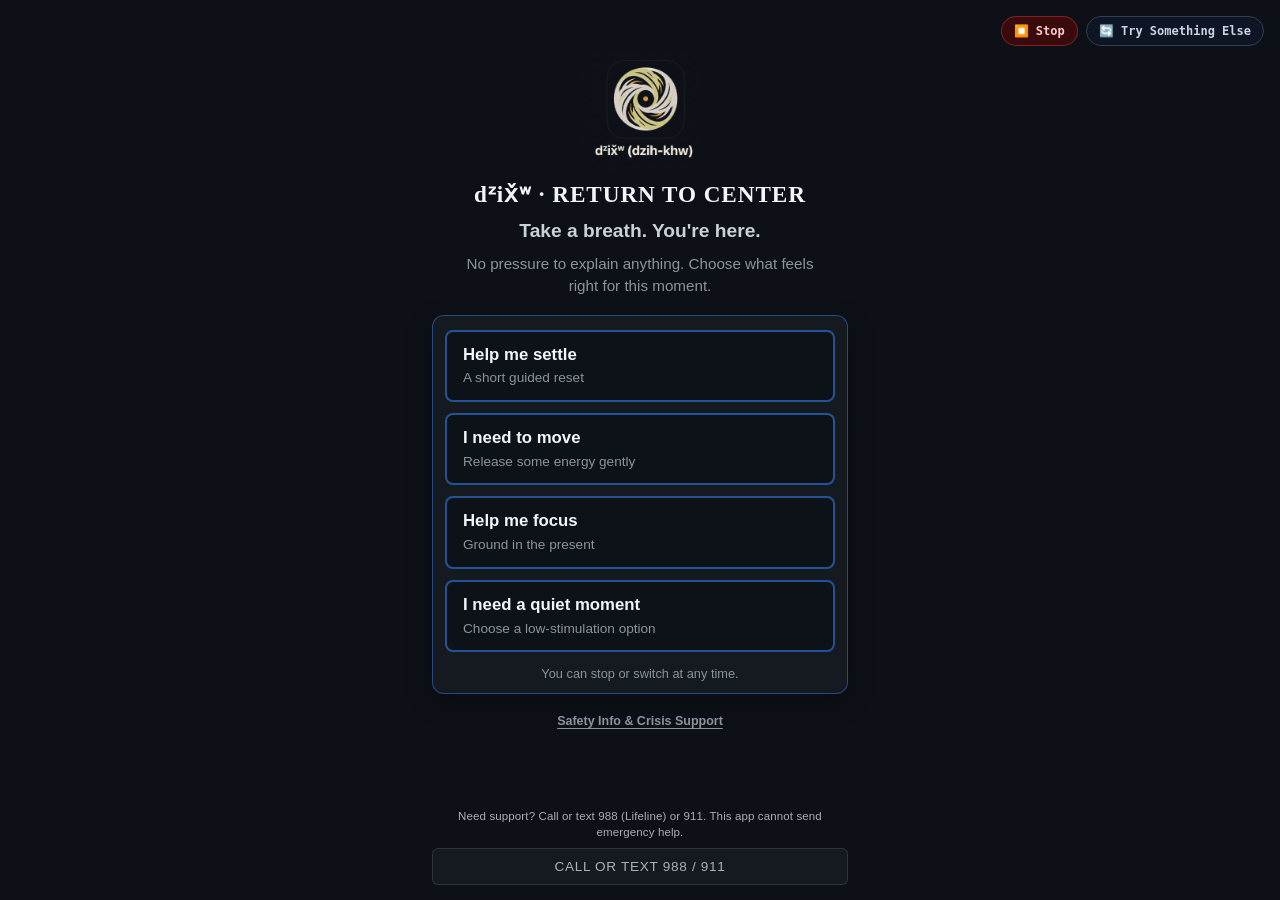
==== commit 0dfbf2f0: "Merge origin/main into universal safety control branch Resolve additive conflicts in index.html, sty" ====
--- a/index.html
+++ b/index.html
@@ -96,6 +96,22 @@
 
     <div class="scanlines" aria-hidden="true"></div>
 
+    <nav id="universal-safety-control" class="fixed top-4 right-4 z-50 flex items-center gap-2" aria-label="Emergency stop and tool switch">
+        <button
+            type="button"
+            id="universal-safety-stop"
+            class="bg-red-950/80 hover:bg-red-900 border border-red-500/40 text-red-200 text-xs font-bold px-3 py-1.5 rounded-full backdrop-blur-md transition-all"
+            aria-label="Stop all media and return home"
+        >⏹️ Stop</button>
+        <button
+            type="button"
+            id="universal-safety-switch"
+            class="bg-slate-900/80 hover:bg-slate-800 border border-slate-700 text-slate-300 text-xs font-semibold px-3 py-1.5 rounded-full backdrop-blur-md transition-all"
+            aria-label="Try a different tool"
+        >🔄 Try Something Else</button>
+    </nav>
+
+    <script src="safety-control.js"></script>
     <script src="app.js"></script>
     <script src="protocols/onboarding/protocol-onboarding.js"></script>
     <script src="protocols/obd/audio/obd-audio.js"></script>
--- a/style.css
+++ b/style.css
@@ -1382,6 +1382,159 @@
     color: #d97706;
 }
 
+/* —— Universal top-right Stop & Switch safety bar (Tailwind-equivalent utilities) —— */
+.fixed {
+    position: fixed;
+}
+
+.top-4 {
+    top: 1rem;
+}
+
+.right-4 {
+    right: 1rem;
+}
+
+.z-50 {
+    z-index: 50;
+}
+
+.flex {
+    display: flex;
+}
+
+.items-center {
+    align-items: center;
+}
+
+.gap-2 {
+    gap: 0.5rem;
+}
+
+.text-xs {
+    font-size: 0.75rem;
+    line-height: 1rem;
+}
+
+.font-bold {
+    font-weight: 700;
+}
+
+.font-semibold {
+    font-weight: 600;
+}
+
+.px-3 {
+    padding-left: 0.75rem;
+    padding-right: 0.75rem;
+}
+
+.py-1\.5 {
+    padding-top: 0.375rem;
+    padding-bottom: 0.375rem;
+}
+
+.rounded-full {
+    border-radius: 9999px;
+}
+
+.backdrop-blur-md {
+    -webkit-backdrop-filter: blur(12px);
+    backdrop-filter: blur(12px);
+}
+
+.transition-all {
+    transition-property: all;
+    transition-timing-function: cubic-bezier(0.4, 0, 0.2, 1);
+    transition-duration: 150ms;
+}
+
+.border {
+    border-width: 1px;
+    border-style: solid;
+}
+
+.bg-red-950\/80 {
+    background-color: rgba(69, 10, 10, 0.8);
+}
+
+.hover\:bg-red-900:hover,
+.hover\:bg-red-900:focus-visible {
+    background-color: rgb(127, 29, 29);
+}
+
+.border-red-500\/40 {
+    border-color: rgba(239, 68, 68, 0.4);
+}
+
+.text-red-200 {
+    color: rgb(254, 202, 202);
+}
+
+.bg-slate-900\/80 {
+    background-color: rgba(15, 23, 42, 0.8);
+}
+
+.hover\:bg-slate-800:hover,
+.hover\:bg-slate-800:focus-visible {
+    background-color: rgb(30, 41, 59);
+}
+
+.border-slate-700 {
+    border-color: rgb(51, 65, 85);
+}
+
+.text-slate-300 {
+    color: rgb(203, 213, 225);
+}
+
+#universal-safety-control {
+    position: fixed;
+    top: max(1rem, env(safe-area-inset-top, 0px));
+    right: max(1rem, env(safe-area-inset-right, 0px));
+    z-index: 14000;
+    display: flex;
+    align-items: center;
+    gap: 0.5rem;
+    pointer-events: auto;
+}
+
+#universal-safety-control button {
+    cursor: pointer;
+    font-family: ui-monospace, SFMono-Regular, Menlo, Monaco, Consolas, monospace;
+    white-space: nowrap;
+    touch-action: manipulation;
+    -webkit-tap-highlight-color: transparent;
+}
+
+#universal-safety-control button:focus-visible {
+    outline: 2px solid rgba(248, 250, 252, 0.55);
+    outline-offset: 2px;
+}
+
+/* Keep in-app EXIT clear of the persistent studio safety bar */
+body:has(#universal-safety-control) .exit-btn {
+    top: calc(env(safe-area-inset-top, 32px) + 3.5rem);
+}
+
+body:has(#universal-safety-control) #viewport:not(.hidden) .exit-btn,
+body:has(#universal-safety-control) .aed-exit,
+body:has(#universal-safety-control) .mif-exit {
+    top: 3.5rem;
+}
+
+@media (max-width: 420px) {
+    #universal-safety-control {
+        gap: 0.35rem;
+    }
+
+    #universal-safety-control button {
+        padding-left: 0.55rem;
+        padding-right: 0.55rem;
+        font-size: 0.68rem;
+    }
+}
+
 /* —— Trauma-informed youth home —— */
 .visually-hidden {
     position: absolute;
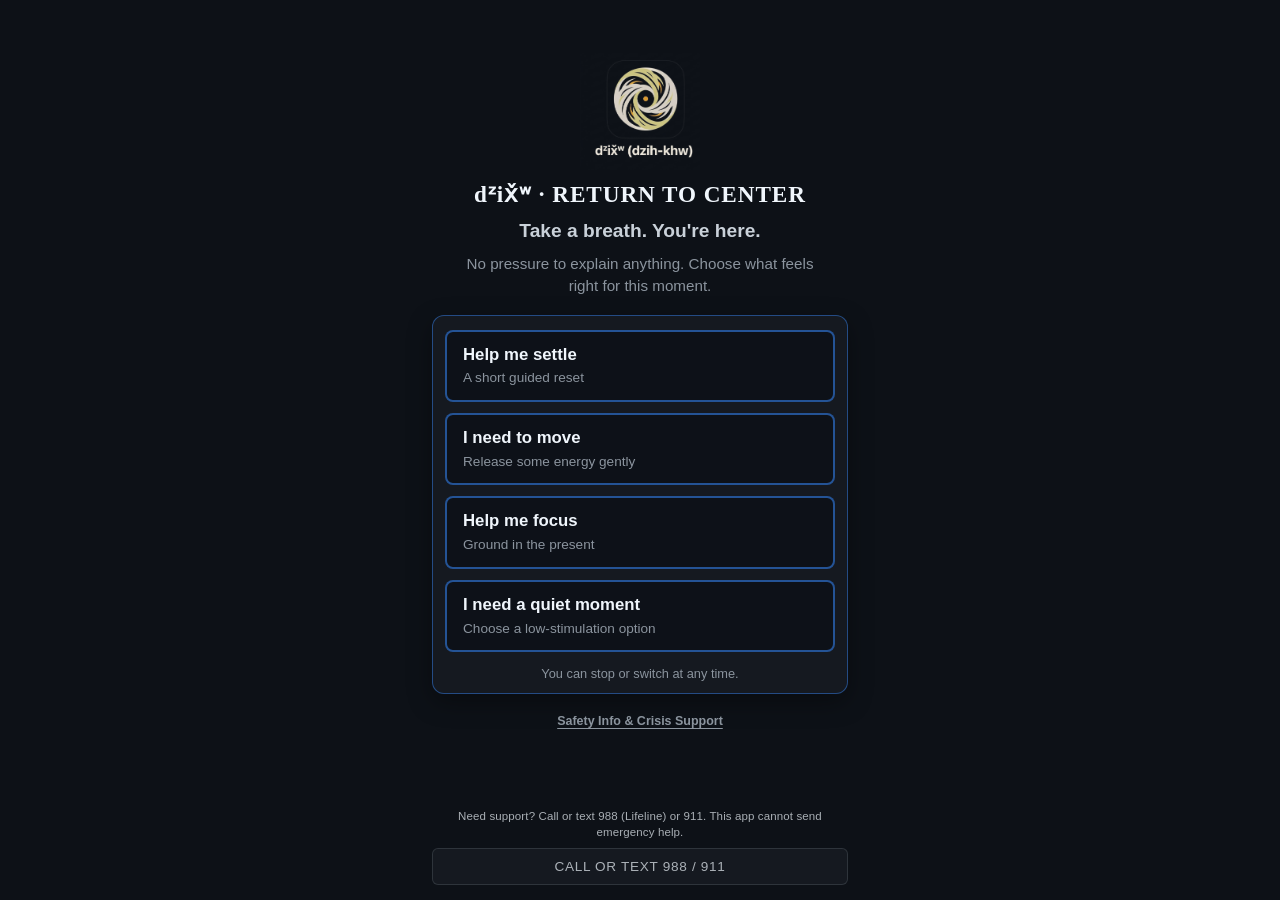
==== commit 83a75d8e: "Merge origin/main: keep youth entrance; resolve plain-language conflicts toward #99 Prefer the traum" ====
--- a/index.html
+++ b/index.html
@@ -67,8 +67,8 @@
             class="gameplay-audio-toggle gameplay-theta-toggle hidden"
             aria-pressed="false"
             aria-hidden="true"
-            aria-label="Sound off. Tap to turn on."
-            title="Toggle optional sound"
+            aria-label="Sound off. Tap to turn on. Headphones optional."
+            title="Toggle optional sound (headphones optional)"
         >
             <span class="gameplay-theta-toggle-prefix" aria-hidden="true">♪</span>
             <span class="gameplay-theta-toggle-label">Sound</span>
@@ -96,22 +96,6 @@
 
     <div class="scanlines" aria-hidden="true"></div>
 
-    <nav id="universal-safety-control" class="fixed top-4 right-4 z-50 flex items-center gap-2" aria-label="Emergency stop and tool switch">
-        <button
-            type="button"
-            id="universal-safety-stop"
-            class="bg-red-950/80 hover:bg-red-900 border border-red-500/40 text-red-200 text-xs font-bold px-3 py-1.5 rounded-full backdrop-blur-md transition-all"
-            aria-label="Stop all media and return home"
-        >⏹️ Stop</button>
-        <button
-            type="button"
-            id="universal-safety-switch"
-            class="bg-slate-900/80 hover:bg-slate-800 border border-slate-700 text-slate-300 text-xs font-semibold px-3 py-1.5 rounded-full backdrop-blur-md transition-all"
-            aria-label="Try a different tool"
-        >🔄 Try Something Else</button>
-    </nav>
-
-    <script src="safety-control.js"></script>
     <script src="app.js"></script>
     <script src="protocols/onboarding/protocol-onboarding.js"></script>
     <script src="protocols/obd/audio/obd-audio.js"></script>
--- a/style.css
+++ b/style.css
@@ -298,7 +298,7 @@
     margin: 0;
     padding: 0;
     font-family: -apple-system, BlinkMacSystemFont, 'Segoe UI', sans-serif;
-    font-size: 1.1rem;
+    font-size: clamp(0.92rem, 2.6vw, 1.1rem);
     font-weight: 500;
     line-height: 1.35;
     letter-spacing: 0.02em;
@@ -306,6 +306,7 @@
     color: #cbd5e1;
     pointer-events: none;
     z-index: 12001;
+    overflow-wrap: anywhere;
 }
 
 #viewport:not(.hidden) .protocol-header {
@@ -1382,159 +1383,6 @@
     color: #d97706;
 }
 
-/* —— Universal top-right Stop & Switch safety bar (Tailwind-equivalent utilities) —— */
-.fixed {
-    position: fixed;
-}
-
-.top-4 {
-    top: 1rem;
-}
-
-.right-4 {
-    right: 1rem;
-}
-
-.z-50 {
-    z-index: 50;
-}
-
-.flex {
-    display: flex;
-}
-
-.items-center {
-    align-items: center;
-}
-
-.gap-2 {
-    gap: 0.5rem;
-}
-
-.text-xs {
-    font-size: 0.75rem;
-    line-height: 1rem;
-}
-
-.font-bold {
-    font-weight: 700;
-}
-
-.font-semibold {
-    font-weight: 600;
-}
-
-.px-3 {
-    padding-left: 0.75rem;
-    padding-right: 0.75rem;
-}
-
-.py-1\.5 {
-    padding-top: 0.375rem;
-    padding-bottom: 0.375rem;
-}
-
-.rounded-full {
-    border-radius: 9999px;
-}
-
-.backdrop-blur-md {
-    -webkit-backdrop-filter: blur(12px);
-    backdrop-filter: blur(12px);
-}
-
-.transition-all {
-    transition-property: all;
-    transition-timing-function: cubic-bezier(0.4, 0, 0.2, 1);
-    transition-duration: 150ms;
-}
-
-.border {
-    border-width: 1px;
-    border-style: solid;
-}
-
-.bg-red-950\/80 {
-    background-color: rgba(69, 10, 10, 0.8);
-}
-
-.hover\:bg-red-900:hover,
-.hover\:bg-red-900:focus-visible {
-    background-color: rgb(127, 29, 29);
-}
-
-.border-red-500\/40 {
-    border-color: rgba(239, 68, 68, 0.4);
-}
-
-.text-red-200 {
-    color: rgb(254, 202, 202);
-}
-
-.bg-slate-900\/80 {
-    background-color: rgba(15, 23, 42, 0.8);
-}
-
-.hover\:bg-slate-800:hover,
-.hover\:bg-slate-800:focus-visible {
-    background-color: rgb(30, 41, 59);
-}
-
-.border-slate-700 {
-    border-color: rgb(51, 65, 85);
-}
-
-.text-slate-300 {
-    color: rgb(203, 213, 225);
-}
-
-#universal-safety-control {
-    position: fixed;
-    top: max(1rem, env(safe-area-inset-top, 0px));
-    right: max(1rem, env(safe-area-inset-right, 0px));
-    z-index: 14000;
-    display: flex;
-    align-items: center;
-    gap: 0.5rem;
-    pointer-events: auto;
-}
-
-#universal-safety-control button {
-    cursor: pointer;
-    font-family: ui-monospace, SFMono-Regular, Menlo, Monaco, Consolas, monospace;
-    white-space: nowrap;
-    touch-action: manipulation;
-    -webkit-tap-highlight-color: transparent;
-}
-
-#universal-safety-control button:focus-visible {
-    outline: 2px solid rgba(248, 250, 252, 0.55);
-    outline-offset: 2px;
-}
-
-/* Keep in-app EXIT clear of the persistent studio safety bar */
-body:has(#universal-safety-control) .exit-btn {
-    top: calc(env(safe-area-inset-top, 32px) + 3.5rem);
-}
-
-body:has(#universal-safety-control) #viewport:not(.hidden) .exit-btn,
-body:has(#universal-safety-control) .aed-exit,
-body:has(#universal-safety-control) .mif-exit {
-    top: 3.5rem;
-}
-
-@media (max-width: 420px) {
-    #universal-safety-control {
-        gap: 0.35rem;
-    }
-
-    #universal-safety-control button {
-        padding-left: 0.55rem;
-        padding-right: 0.55rem;
-        font-size: 0.68rem;
-    }
-}
-
 /* —— Trauma-informed youth home —— */
 .visually-hidden {
     position: absolute;
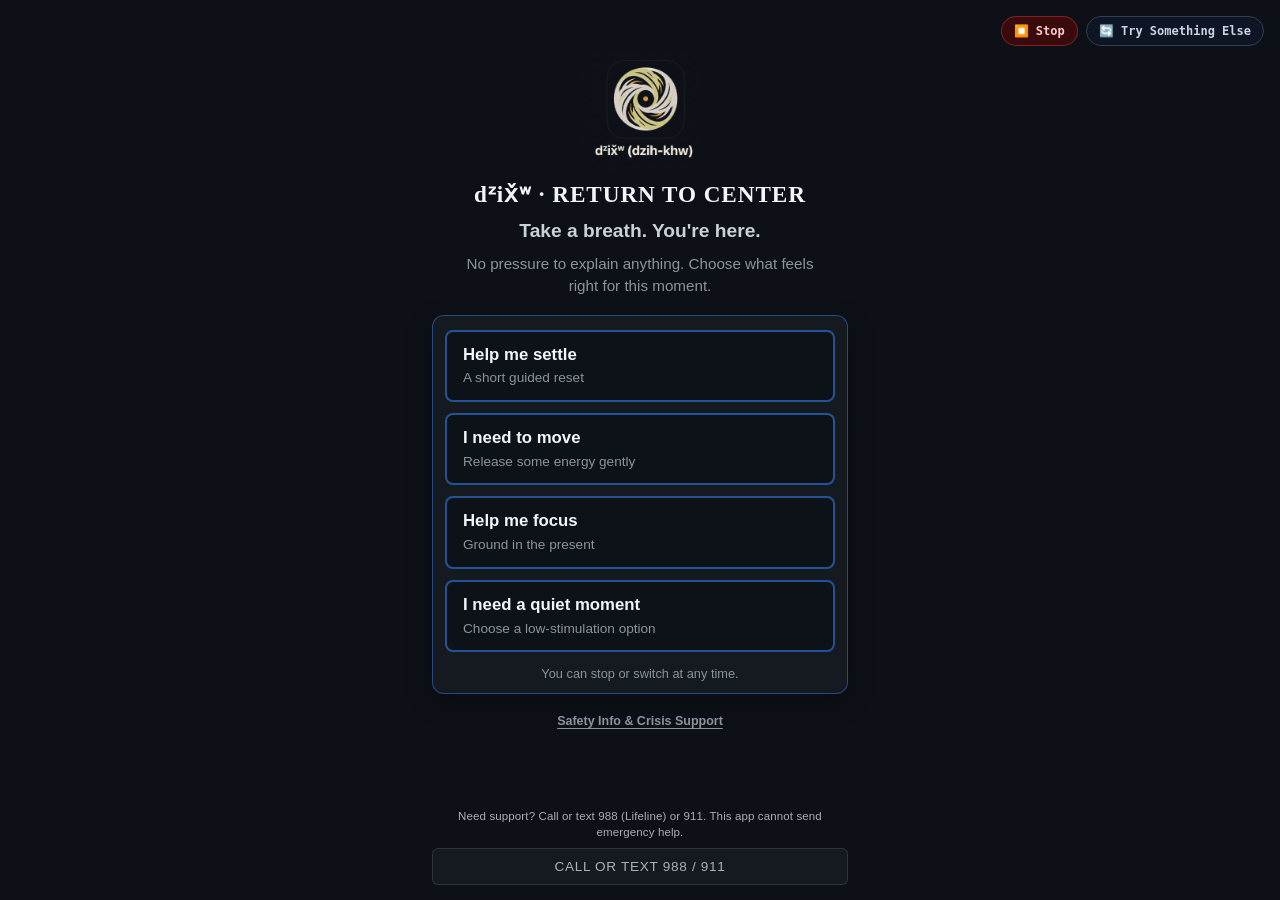
==== commit 63af9813: "UX: Translate complex technical jargon to plain-language, outcome-based choices and make headphones " ====
--- a/index.html
+++ b/index.html
@@ -96,6 +96,22 @@
 
     <div class="scanlines" aria-hidden="true"></div>
 
+    <nav id="universal-safety-control" class="fixed top-4 right-4 z-50 flex items-center gap-2" aria-label="Emergency stop and tool switch">
+        <button
+            type="button"
+            id="universal-safety-stop"
+            class="bg-red-950/80 hover:bg-red-900 border border-red-500/40 text-red-200 text-xs font-bold px-3 py-1.5 rounded-full backdrop-blur-md transition-all"
+            aria-label="Stop all media and return home"
+        >⏹️ Stop</button>
+        <button
+            type="button"
+            id="universal-safety-switch"
+            class="bg-slate-900/80 hover:bg-slate-800 border border-slate-700 text-slate-300 text-xs font-semibold px-3 py-1.5 rounded-full backdrop-blur-md transition-all"
+            aria-label="Try a different tool"
+        >🔄 Try Something Else</button>
+    </nav>
+
+    <script src="safety-control.js"></script>
     <script src="app.js"></script>
     <script src="protocols/onboarding/protocol-onboarding.js"></script>
     <script src="protocols/obd/audio/obd-audio.js"></script>
--- a/style.css
+++ b/style.css
@@ -1383,6 +1383,159 @@
     color: #d97706;
 }
 
+/* —— Universal top-right Stop & Switch safety bar (Tailwind-equivalent utilities) —— */
+.fixed {
+    position: fixed;
+}
+
+.top-4 {
+    top: 1rem;
+}
+
+.right-4 {
+    right: 1rem;
+}
+
+.z-50 {
+    z-index: 50;
+}
+
+.flex {
+    display: flex;
+}
+
+.items-center {
+    align-items: center;
+}
+
+.gap-2 {
+    gap: 0.5rem;
+}
+
+.text-xs {
+    font-size: 0.75rem;
+    line-height: 1rem;
+}
+
+.font-bold {
+    font-weight: 700;
+}
+
+.font-semibold {
+    font-weight: 600;
+}
+
+.px-3 {
+    padding-left: 0.75rem;
+    padding-right: 0.75rem;
+}
+
+.py-1\.5 {
+    padding-top: 0.375rem;
+    padding-bottom: 0.375rem;
+}
+
+.rounded-full {
+    border-radius: 9999px;
+}
+
+.backdrop-blur-md {
+    -webkit-backdrop-filter: blur(12px);
+    backdrop-filter: blur(12px);
+}
+
+.transition-all {
+    transition-property: all;
+    transition-timing-function: cubic-bezier(0.4, 0, 0.2, 1);
+    transition-duration: 150ms;
+}
+
+.border {
+    border-width: 1px;
+    border-style: solid;
+}
+
+.bg-red-950\/80 {
+    background-color: rgba(69, 10, 10, 0.8);
+}
+
+.hover\:bg-red-900:hover,
+.hover\:bg-red-900:focus-visible {
+    background-color: rgb(127, 29, 29);
+}
+
+.border-red-500\/40 {
+    border-color: rgba(239, 68, 68, 0.4);
+}
+
+.text-red-200 {
+    color: rgb(254, 202, 202);
+}
+
+.bg-slate-900\/80 {
+    background-color: rgba(15, 23, 42, 0.8);
+}
+
+.hover\:bg-slate-800:hover,
+.hover\:bg-slate-800:focus-visible {
+    background-color: rgb(30, 41, 59);
+}
+
+.border-slate-700 {
+    border-color: rgb(51, 65, 85);
+}
+
+.text-slate-300 {
+    color: rgb(203, 213, 225);
+}
+
+#universal-safety-control {
+    position: fixed;
+    top: max(1rem, env(safe-area-inset-top, 0px));
+    right: max(1rem, env(safe-area-inset-right, 0px));
+    z-index: 14000;
+    display: flex;
+    align-items: center;
+    gap: 0.5rem;
+    pointer-events: auto;
+}
+
+#universal-safety-control button {
+    cursor: pointer;
+    font-family: ui-monospace, SFMono-Regular, Menlo, Monaco, Consolas, monospace;
+    white-space: nowrap;
+    touch-action: manipulation;
+    -webkit-tap-highlight-color: transparent;
+}
+
+#universal-safety-control button:focus-visible {
+    outline: 2px solid rgba(248, 250, 252, 0.55);
+    outline-offset: 2px;
+}
+
+/* Keep in-app EXIT clear of the persistent studio safety bar */
+body:has(#universal-safety-control) .exit-btn {
+    top: calc(env(safe-area-inset-top, 32px) + 3.5rem);
+}
+
+body:has(#universal-safety-control) #viewport:not(.hidden) .exit-btn,
+body:has(#universal-safety-control) .aed-exit,
+body:has(#universal-safety-control) .mif-exit {
+    top: 3.5rem;
+}
+
+@media (max-width: 420px) {
+    #universal-safety-control {
+        gap: 0.35rem;
+    }
+
+    #universal-safety-control button {
+        padding-left: 0.55rem;
+        padding-right: 0.55rem;
+        font-size: 0.68rem;
+    }
+}
+
 /* —— Trauma-informed youth home —— */
 .visually-hidden {
     position: absolute;
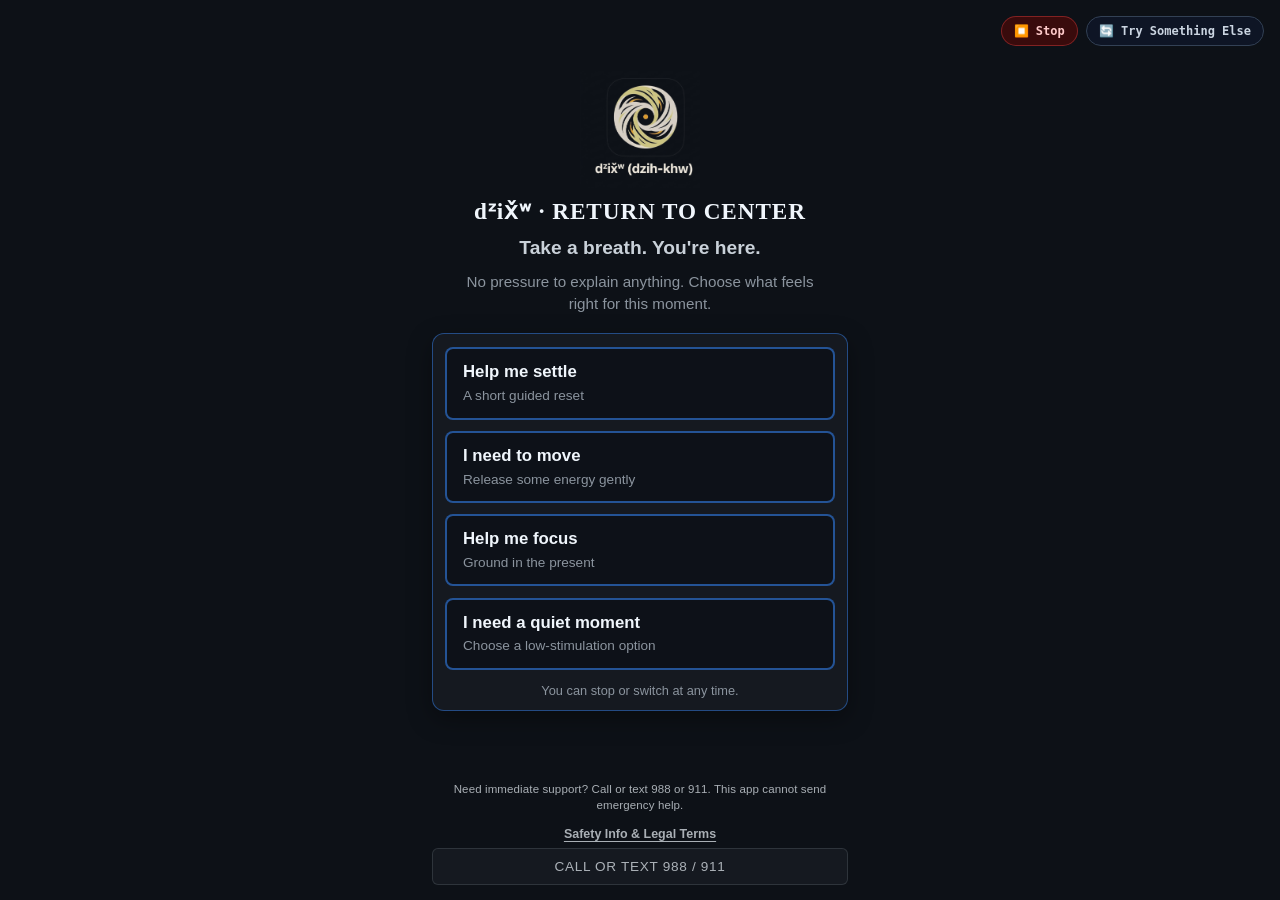
==== commit 3aa9ec34: "UX: Move disclaimers to dedicated legal link and inject step-by-step youth instructions across all e" ====
--- a/index.html
+++ b/index.html
@@ -45,17 +45,6 @@
             </div>
             <p class="youth-choice-foot">You can stop or switch at any time.</p>
         </section>
-
-        <p class="youth-safety-link-wrap">
-            <a href="legal.html" class="youth-safety-link">Safety Info &amp; Crisis Support</a>
-        </p>
-    </div>
-
-    <div id="protocol-intro-overlay" class="protocol-intro-overlay hidden" aria-hidden="true">
-        <div class="protocol-intro-card">
-            <p id="protocol-intro-body" class="protocol-intro-body" role="status"></p>
-            <p class="protocol-intro-foot">Starting when you're ready&hellip;</p>
-        </div>
     </div>
 
     <div id="viewport" class="hidden" aria-hidden="true">
@@ -80,17 +69,20 @@
     <div id="checkin-overlay" class="checkin-overlay hidden" aria-hidden="true">
         <section class="checkin-card" role="dialog" aria-modal="true" aria-labelledby="checkin-title">
             <h2 id="checkin-title" class="checkin-title">Did that help?</h2>
-            <p class="checkin-sub">No wrong answers. This stays with you — nothing is saved.</p>
+            <p class="checkin-sub">Optional — nothing is saved or shared.</p>
             <div class="checkin-choices">
                 <button type="button" class="checkin-choice" data-checkin="better">Feeling a bit better</button>
-                <button type="button" class="checkin-choice" data-checkin="switch">Want to try something else</button>
-                <button type="button" class="checkin-choice" data-checkin="break">I need a break for now</button>
+                <button type="button" class="checkin-choice" data-checkin="switch">Try something else</button>
+                <button type="button" class="checkin-choice" data-checkin="break">I need a break</button>
             </div>
         </section>
     </div>
 
-    <footer id="emergency-bypass-footer" class="emergency-exit-bar emergency-exit-bar--global home-footer" aria-label="Crisis support — always available">
-        <p class="crisis-footer-text">Need support? Call or text 988 (Lifeline) or 911. This app cannot send emergency help.</p>
+    <footer id="emergency-bypass-footer" class="emergency-exit-bar emergency-exit-bar--global home-footer" aria-label="Crisis support and legal info">
+        <p class="crisis-footer-text">Need immediate support? Call or text 988 or 911. This app cannot send emergency help.</p>
+        <p class="youth-safety-link-wrap home-footer-legal">
+            <a href="legal.html" class="youth-safety-link">Safety Info &amp; Legal Terms</a>
+        </p>
         <button type="button" class="emergency-exit-link" data-emergency-dial data-emergency-bypass>Call or text 988 / 911</button>
     </footer>
 
--- a/style.css
+++ b/style.css
@@ -924,7 +924,6 @@
     padding: calc(env(safe-area-inset-top, 32px) + 3.5rem) 1.25rem calc(1.5rem + var(--emergency-footer-reserve));
     box-sizing: border-box;
     background: #000000;
-    cursor: pointer;
     touch-action: manipulation;
     -webkit-tap-highlight-color: transparent;
 }
@@ -939,7 +938,6 @@
     background: #0a0c10;
     box-shadow: 0 12px 40px rgba(0, 0, 0, 0.65);
     text-align: left;
-    cursor: pointer;
 }
 
 .protocol-preflight-title,
@@ -1628,6 +1626,15 @@
     text-align: center;
 }
 
+.home-footer-legal.youth-safety-link-wrap {
+    margin: 0.15rem 0 0.25rem;
+}
+
+/* Legal link is home-only — hide while an exercise is open. */
+#emergency-bypass-footer:not(.home-footer) .home-footer-legal {
+    display: none;
+}
+
 .youth-safety-link {
     font-size: 0.78rem;
     font-weight: 600;
@@ -1640,6 +1647,15 @@
 .youth-safety-link:focus-visible {
     color: #c9d1d9;
     outline: none;
+}
+
+#emergency-bypass-footer.home-footer .youth-safety-link {
+    color: rgba(230, 237, 243, 0.72);
+}
+
+#emergency-bypass-footer.home-footer .youth-safety-link:hover,
+#emergency-bypass-footer.home-footer .youth-safety-link:focus-visible {
+    color: #f0f6fc;
 }
 
 /* Highly visible STOP & BACK */
--- a/protocols/cre/cre.css
+++ b/protocols/cre/cre.css
@@ -1,4 +1,4 @@
-/* CRE — Cognitive Re-Coder: falling thought intercept */
+/* CRE — Help Me Settle: paced breathing shape */
 
 .cre-root {
     width: 100%;
@@ -15,358 +15,60 @@
     overflow: hidden;
 }
 
-.cre-root input,
-.cre-root select,
-.cre-root textarea {
-    color: #0f172a;
-    font-weight: 600;
-}
-
-.cre-root--preflight,
-.cre-root--complete {
-    align-items: center;
-    justify-content: center;
-    padding: 1.25rem;
-    text-align: center;
-}
-
 .cre-root--preflight {
     align-items: stretch;
     justify-content: stretch;
     padding: 0;
 }
 
-.cre-stability-wrap,
-.stability-bar-container {
-    position: absolute;
-    top: calc(env(safe-area-inset-top, 32px) + 12px);
-    left: max(12px, env(safe-area-inset-left, 0px));
-    right: calc(max(12px, env(safe-area-inset-right, 0px)) + 5.5rem);
-    z-index: 1001;
-    flex-shrink: 0;
-    display: flex;
+.cre-root--breathe {
     align-items: center;
-    gap: 0.65rem;
-    padding-top: 24px;
-    padding-left: 0;
-    padding-right: 0;
-    padding-bottom: 0;
-    border: none;
-    background: transparent !important;
-    box-shadow: none;
+    justify-content: center;
+    gap: 1.25rem;
+    padding: calc(env(safe-area-inset-top, 0px) + 4.5rem) 1.25rem
+        calc(var(--emergency-footer-reserve, 92px) + 1.5rem);
 }
 
-#viewport.protocol-has-stability-bar .protocol-header {
-    top: calc(env(safe-area-inset-top, 32px) + 72px);
+.cre-breathe-cue {
+    margin: 0;
+    z-index: 2;
+    font-family: ui-monospace, SFMono-Regular, Menlo, Monaco, Consolas, monospace;
+    font-size: clamp(1rem, 3.6vw, 1.25rem);
+    font-weight: 700;
+    letter-spacing: 0.08em;
+    text-align: center;
+    color: rgba(226, 232, 240, 0.92);
 }
 
-.cre-stability-label {
-    font-family: ui-monospace, SFMono-Regular, Menlo, Monaco, Consolas, monospace;
-    font-size: clamp(0.68rem, 3.2vw, 0.78rem);
-    letter-spacing: 0.12em;
-    text-transform: uppercase;
-    color: rgba(255, 255, 255, 0.88);
-    white-space: nowrap;
-    font-weight: 800;
+.cre-breathe-field {
+    position: relative;
+    width: min(62vw, 16rem);
+    height: min(62vw, 16rem);
+    flex-shrink: 0;
 }
 
-.cre-stability-track {
-    flex: 1;
-    height: 6px;
-    border-radius: 3px;
-    background: rgba(255, 71, 87, 0.15);
-    overflow: hidden;
+.cre-breathe-shape {
+    position: absolute;
+    top: 50%;
+    left: 50%;
+    width: 100%;
+    height: 100%;
+    border-radius: 50%;
+    transform: translate(-50%, -50%) scale(0.55);
+    background:
+        radial-gradient(circle at 50% 42%, rgba(125, 211, 252, 0.55) 0%, rgba(56, 189, 248, 0.22) 42%, rgba(14, 116, 144, 0.12) 68%, transparent 78%),
+        radial-gradient(circle at 50% 50%, rgba(15, 23, 42, 0.2) 0%, rgba(2, 6, 23, 0.85) 100%);
+    box-shadow:
+        0 0 0 1px rgba(125, 211, 252, 0.28),
+        0 0 42px rgba(56, 189, 248, 0.22);
+    will-change: transform;
 }
 
-.cre-stability-fill {
-    height: 100%;
-    width: 100%;
-    border-radius: 3px;
-    background: linear-gradient(90deg, var(--healing-blue, #2563eb), var(--healing-blue-bright, #3b82f6));
-    transition: width 0.35s ease, background 0.35s ease;
+.cre-breathe-hint {
+    margin: 0;
+    max-width: 18rem;
+    font-size: clamp(0.78rem, 2.6vw, 0.9rem);
+    line-height: 1.45;
+    text-align: center;
+    color: rgba(148, 163, 184, 0.78);
 }
-
-.cre-stability-fill--low {
-    background: linear-gradient(90deg, #ff6b6b, #ff4757);
-}
-
-.cre-stability-pct {
-    font-family: ui-monospace, SFMono-Regular, Menlo, Monaco, Consolas, monospace;
-    font-size: clamp(0.72rem, 3.4vw, 0.85rem);
-    letter-spacing: 0.06em;
-    color: rgba(255, 255, 255, 0.88);
-    min-width: 2.75rem;
-    text-align: right;
-    font-weight: 800;
-}
-
-.cre-field {
-    flex: 1;
-    position: relative;
-    overflow: hidden;
-    touch-action: manipulation;
-}
-
-.cre-floor {
-    position: absolute;
-    left: 0;
-    right: 0;
-    bottom: 0;
-    height: 4px;
-    background: linear-gradient(90deg, transparent, rgba(255, 71, 87, 0.45), transparent);
-    pointer-events: none;
-    z-index: 2;
-}
-
-.cre-thought {
-    position: absolute;
-    left: 50%;
-    transform: translateX(-50%);
-    max-width: calc(100% - 2rem);
-    width: max-content;
-    min-width: 12rem;
-    padding: 0.75rem 1rem;
-    border: 1.5px solid rgba(255, 71, 87, 0.45);
-    border-radius: 6px;
-    background: #fff1f2;
-    box-shadow: 0 4px 20px rgba(255, 71, 87, 0.12);
-    cursor: pointer;
-    touch-action: manipulation;
-    -webkit-tap-highlight-color: transparent;
-    z-index: 3;
-    transition: border-color 0.15s ease, box-shadow 0.15s ease;
-}
-
-.cre-thought:active {
-    transform: translateX(-50%) scale(0.98);
-}
-
-.cre-thought--frozen {
-    border-color: rgba(112, 161, 255, 0.65);
-    background: #eff6ff;
-    box-shadow: 0 0 24px rgba(112, 161, 255, 0.25);
-    cursor: default;
-    z-index: 5;
-}
-
-.cre-thought-text {
-    margin: 0;
-    font-size: clamp(0.95rem, 4.2vw, 1.08rem);
-    line-height: 1.45;
-    font-weight: 700;
-    color: #0f172a;
-    text-align: center;
-}
-
-.cre-thought--frozen .cre-thought-text {
-    color: #0f172a;
-}
-
-.cre-thought--vaporize {
-    animation: cre-vaporize 0.45s ease-out forwards;
-    pointer-events: none;
-}
-
-@keyframes cre-vaporize {
-    0% {
-        opacity: 1;
-        transform: translateX(-50%) scale(1);
-        filter: blur(0);
-    }
-    40% {
-        opacity: 0.85;
-        transform: translateX(-50%) scale(1.06);
-        filter: blur(0);
-        border-color: rgba(0, 210, 211, 0.9);
-        box-shadow: 0 0 32px rgba(0, 210, 211, 0.55);
-    }
-    100% {
-        opacity: 0;
-        transform: translateX(-50%) scale(0.4) translateY(-24px);
-        filter: blur(8px);
-    }
-}
-
-.cre-thought--miss {
-    animation: cre-miss 0.35s ease-out forwards;
-}
-
-@keyframes cre-miss {
-    to {
-        opacity: 0;
-        transform: translateX(-50%) translateY(8px);
-    }
-}
-
-.cre-choice-backdrop {
-    position: absolute;
-    inset: 0;
-    background: rgba(2, 4, 8, 0.72);
-    z-index: 8;
-    display: flex;
-    align-items: flex-end;
-    justify-content: center;
-    padding: 1rem 1rem calc(1.5rem + var(--emergency-footer-reserve, 92px));
-    box-sizing: border-box;
-}
-
-.cre-choice-backdrop.hidden {
-    display: none !important;
-}
-
-.cre-choice-panel {
-    width: 100%;
-    max-width: 22rem;
-    padding: 1rem;
-    border: 1.5px solid rgba(112, 161, 255, 0.45);
-    border-radius: 8px;
-    background: var(--bg-surface, #ffffff);
-    box-shadow: var(--shadow-md);
-}
-
-.cre-choice-prompt {
-    margin: 0 0 0.75rem;
-    font-family: ui-monospace, SFMono-Regular, Menlo, Monaco, Consolas, monospace;
-    font-size: clamp(0.72rem, 3.4vw, 0.82rem);
-    letter-spacing: 0.1em;
-    text-transform: uppercase;
-    color: #0f172a;
-    text-align: center;
-    font-weight: 900;
-}
-
-.cre-choice-threat {
-    margin: 0 0 1rem;
-    font-size: clamp(0.95rem, 4.2vw, 1.08rem);
-    line-height: 1.45;
-    color: #0f172a;
-    text-align: center;
-    font-weight: 700;
-}
-
-.cre-choice-list {
-    display: flex;
-    flex-direction: column;
-    gap: 0.5rem;
-    margin: 0;
-    padding: 0;
-    list-style: none;
-}
-
-.cre-choice-btn {
-    width: 100%;
-    padding: 0.85rem 1rem;
-    text-align: left;
-    font-size: clamp(0.95rem, 4.2vw, 1.08rem);
-    line-height: 1.45;
-    color: #0f172a;
-    background: var(--bg-surface, #ffffff);
-    border: 1.5px solid var(--border-subtle, #e2e8f0);
-    border-radius: 6px;
-    cursor: pointer;
-    touch-action: manipulation;
-    -webkit-tap-highlight-color: transparent;
-    font-weight: 700;
-    transition: border-color 0.12s ease, background 0.12s ease;
-}
-
-.cre-choice-btn:hover {
-    border-color: var(--healing-blue, #2563eb);
-    background: var(--healing-blue-soft, rgba(37, 99, 235, 0.1));
-}
-
-.cre-choice-btn:active {
-    transform: scale(0.99);
-}
-
-.cre-choice-btn--wrong {
-    animation: cre-choice-shake 0.4s ease;
-    border-color: rgba(255, 71, 87, 0.7);
-}
-
-@keyframes cre-choice-shake {
-    0%,
-    100% {
-        transform: translateX(0);
-    }
-    25% {
-        transform: translateX(-6px);
-    }
-    75% {
-        transform: translateX(6px);
-    }
-}
-
-.cre-complete-line {
-    margin: 0 0 1rem;
-    font-size: clamp(1rem, 4.2vw, 1.12rem);
-    line-height: 1.55;
-    font-weight: 700;
-    color: #0f172a;
-    max-width: 20rem;
-}
-
-.cre-complete-meta {
-    margin: 0 0 1.5rem;
-    font-family: ui-monospace, SFMono-Regular, Menlo, Monaco, Consolas, monospace;
-    font-size: clamp(0.82rem, 3.6vw, 0.95rem);
-    letter-spacing: 0.06em;
-    color: #0f172a;
-    font-weight: 700;
-}
-
-.cre-complete-line--lose {
-    color: #991b1b;
-}
-
-.cre-start-btn,
-.cre-done-btn {
-    cursor: pointer;
-    min-height: 3.25rem;
-    padding: 14px 20px;
-    font-size: clamp(0.82rem, 3.4vw, 0.96rem);
-    font-weight: 900;
-    letter-spacing: 0.18em;
-    text-transform: uppercase;
-    font-family: ui-monospace, SFMono-Regular, Menlo, Monaco, Consolas, monospace;
-    color: #ffffff;
-    background: var(--healing-blue, #2563eb);
-    border: 1px solid var(--healing-blue, #2563eb);
-    border-radius: 4px;
-    box-shadow: 0 0 18px rgba(0, 210, 211, 0.25);
-    touch-action: manipulation;
-    -webkit-tap-highlight-color: transparent;
-}
-
-.cre-start-btn {
-    width: 100%;
-}
-
-.cre-start-btn:hover,
-.cre-done-btn:hover {
-    border-color: var(--healing-blue-bright, #3b82f6);
-    background: var(--healing-blue-bright, #3b82f6);
-}
-
-.cre-stability-wrap--shake {
-    animation: cre-bar-shake 0.4s ease;
-}
-
-@keyframes cre-bar-shake {
-    0%,
-    100% {
-        transform: translateX(0);
-    }
-    20% {
-        transform: translateX(-4px);
-    }
-    40% {
-        transform: translateX(4px);
-    }
-    60% {
-        transform: translateX(-3px);
-    }
-    80% {
-        transform: translateX(3px);
-    }
-}
--- a/protocols/prcb/prcb.css
+++ b/protocols/prcb/prcb.css
@@ -121,7 +121,7 @@
 .prcb-charge-ui {
     position: absolute;
     left: 50%;
-    bottom: calc(clamp(1.25rem, 6vh, 2.5rem) + var(--emergency-footer-reserve, 92px));
+    bottom: calc(7.5rem + var(--emergency-footer-reserve, 92px));
     transform: translateX(-50%);
     width: min(88vw, 22rem);
     padding: 1rem 1.1rem;
@@ -132,6 +132,42 @@
     box-sizing: border-box;
 }
 
+.prcb-hold-wrap {
+    position: absolute;
+    left: 50%;
+    bottom: calc(1.1rem + var(--emergency-footer-reserve, 92px));
+    transform: translateX(-50%);
+    z-index: 4;
+    width: min(88vw, 16rem);
+}
+
+.prcb-hold-pad {
+    width: 100%;
+    min-height: 4.25rem;
+    padding: 1rem 1.15rem;
+    border-radius: 999px;
+    border: 2px solid rgba(248, 113, 113, 0.65);
+    background: rgba(69, 10, 10, 0.88);
+    color: #fecaca;
+    font-family: ui-monospace, SFMono-Regular, Menlo, Monaco, Consolas, monospace;
+    font-size: clamp(0.78rem, 2.8vw, 0.92rem);
+    font-weight: 800;
+    letter-spacing: 0.1em;
+    text-transform: uppercase;
+    touch-action: none;
+    cursor: pointer;
+    user-select: none;
+    -webkit-user-select: none;
+    box-shadow: 0 8px 28px rgba(0, 0, 0, 0.45);
+}
+
+.prcb-hold-pad.is-holding {
+    border-color: #f87171;
+    background: rgba(127, 29, 29, 0.95);
+    color: #fff;
+    transform: scale(0.98);
+}
+
 .prcb-charge-ui.hidden {
     display: none !important;
 }
